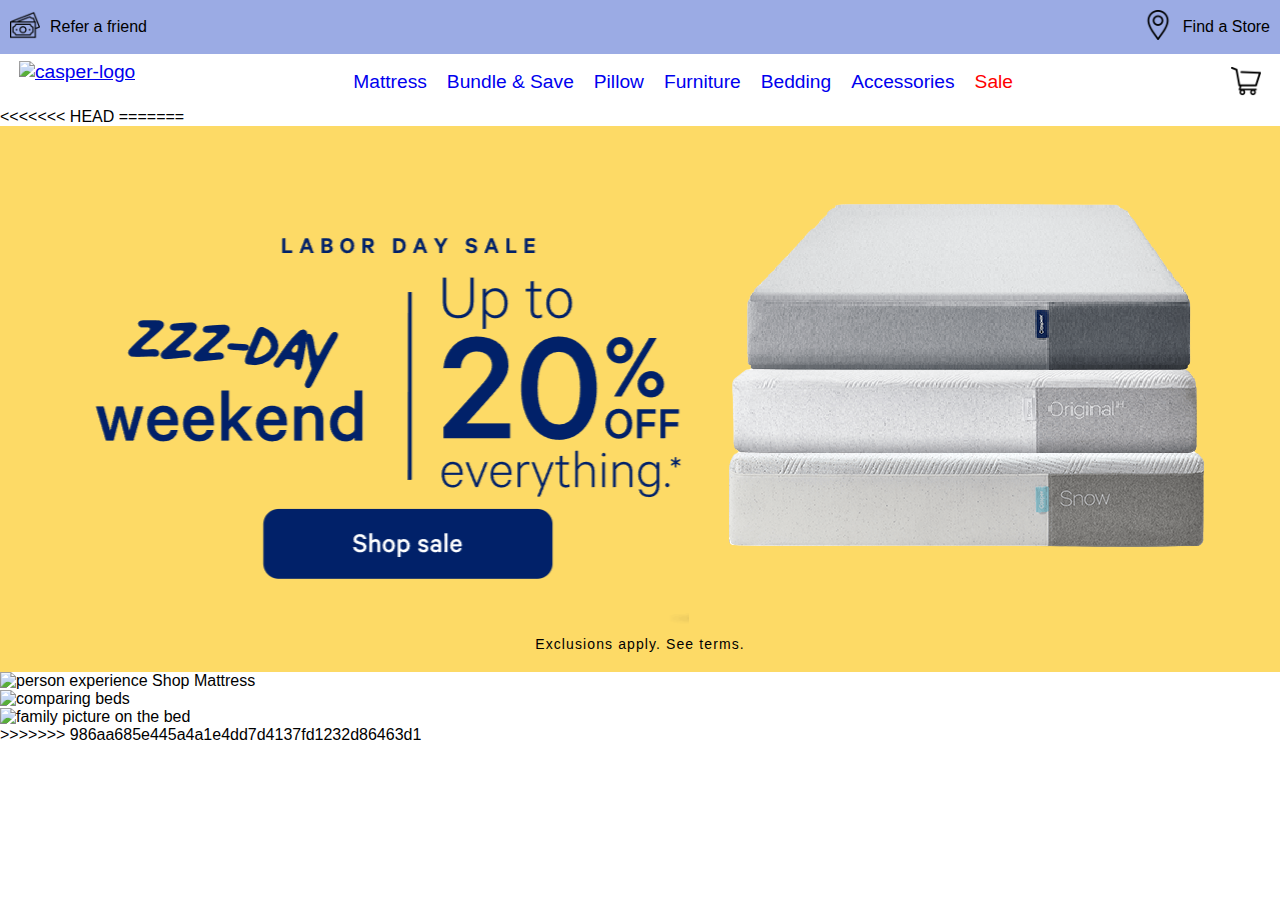
==== index.html @ 71bc7f50 "Merge remote-tracking branch 'origin/main'" ====
<!DOCTYPE html>
<html lang="en">
<head>
    <link rel="stylesheet" href="styles.css">
    <meta charset="UTF-8">
    <meta name="viewport" content="width=device-width, initial-scale=1.0">
    <title>Casper</title>
</head>
<body>
    <div class="container">
        <section class="first-part">
             <div class="refer-a-friend">
                 <a href="#refer-a-friend"><img src="images/money.png" alt="money-logo" class="dollar-icon"></a>
                 <p>Refer a friend</p>
             </div>

             <div class="find-a-store">
                 <a href="location.html"><img src="images/location.png" alt="location-icon" class="location-icon"/></a>
                 <p>Find a Store</p>
             </div>

        </section>
        
        <section class="second-part">
             <div class="img-div">
                 <a href="index.html"><img src="https://casper.com/on/demandware.static/Sites-casper_us-Site/-/default/dw2d277e82/svg-icons/logo.svg" alt="casper-logo"></a>
             </div>

             <div class="nav-links">
                 <ul>
                     <li><a class="nav-link" href="#mattress">Mattress</a></li>
                     <li><a class="nav-link" href="#bundle">Bundle & Save</a></li>
                     <li><a class="nav-link" href="#pillows">Pillow</a></li>
                     <li><a class="nav-link" href="#furniture">Furniture</a></li>
                     <li><a class="nav-link" href="#bedding">Bedding</a></li>
                     <li><a class="nav-link" href="#accessories">Accessories</a></li>
                     <li><a class="nav-link-sale" href="#sale">Sale</a></li>
                 </ul>
             </div>

             <div class="cart-div">
                <a href="#shopping-cart"><img src="images/cart.png" alt="cart-icon" class="cart-icon"></a>
             </div>
        </section>
<<<<<<< HEAD
        

        
=======

        <section class="jumbotron-container">
            <div class="jumbotron">
                <a href="#"><div class="info-img">
                  <img src="images/info-img.png" alt="info-image" class="info-img"></a>
                </div>

                <div class="mattress-img">
                    <a href="#"><img src="images/mattress1.png" alt="mattress-image" class="mattress-img">
                </div></a>
            </div>
            <a href="#exclusions"><p class="main-link">Exclusions apply. See terms.</p></a>
        </section>

        <section class="experience-container">
            <div class="experience-img">
                <div class="overflow">
                    <img class="experience1 experience" src="images/experience1.jpg" alt="person experience">
                    <span>Shop Mattress</span>
                </div>

                <div class="overflow">
                    <img  class="experience2 experience" src="images/experience2.jpg" alt="comparing beds">
                </div>
                
                <div class="overflow">
                    <img  class="experience3 experience" src="images/experience3.jpg" alt="family picture on the bed">
                </div>
            </div>
        </section>

>>>>>>> 986aa685e445a4a1e4dd7d4137fd1232d86463d1
    </div>
</body>
</html>
---- styles.css ----
* {
  margin: 0;
  padding: 0;
  box-sizing: border-box;
}

body {
  font-family: sans-serif;
}

.first-part {
  display: flex;
  justify-content: space-between;
  padding: 10px;
  background-color: #9babe4;
}

.refer-a-friend,
.find-a-store {
  display: flex;
  justify-content: center;
  align-items: center;
  gap: 10px;
}

.dollar-icon,
.location-icon,
.cart-icon {
  width: 30px;
}

.second-part {
  display: flex;
  justify-content: space-between;
  margin-left: 10px;
  margin-right: 10px;
  padding: 7px 9px;
  font-size: 1.2em;
  color: #1e306e;
}

.nav-links ul {
  display: flex;
  gap: 20px;
  list-style-type: none;
  margin-top: 10px;
}

.nav-link {
  text-decoration: none;
}

.nav-link-sale {
  text-decoration: none;
  color: red;
}

.cart-icon {
  margin-top: 5px;
}

.jumbotron {
  background-color: rgb(253, 218, 102);
  display: flex;
  justify-content: center;
  gap: 20px;
  padding-top: 70px;
}

.jumbotron-container a {
  text-decoration: none;
}
.jumbotron-container a:hover {
  text-decoration: underline;
  color: black;
}

@media (max-width: 1200px) {
  .info-img,
  .mattress-img {
    width: 400px;
  }
}

.main-link {
  text-align: center;
  background-color: rgb(253, 218, 102);
  color: black;
  padding-bottom: 20px;
  font-size: 14px;
  letter-spacing: 1.1px;
}
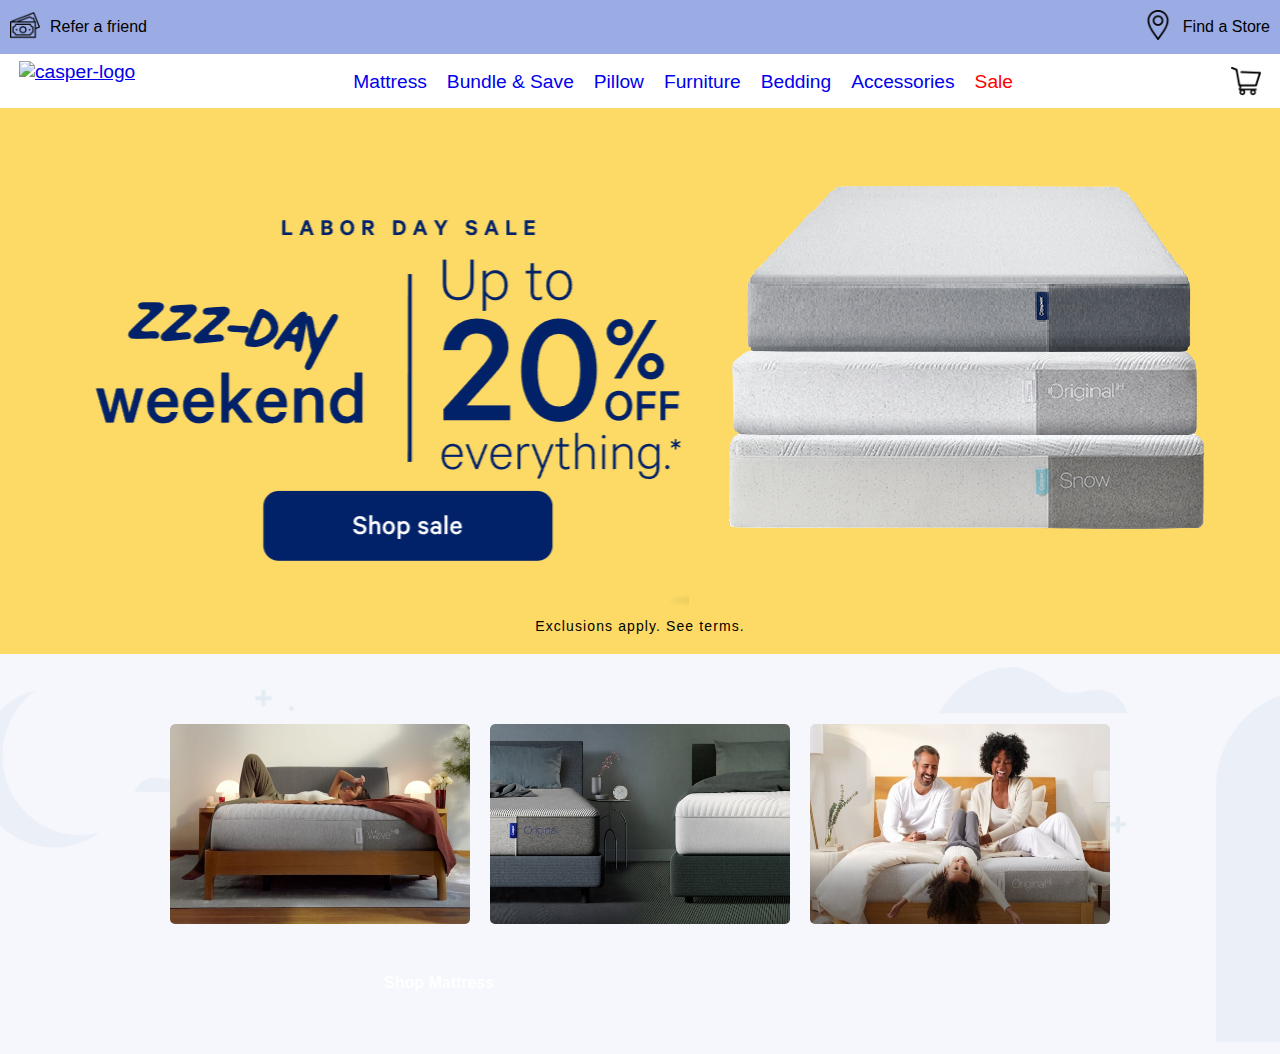
==== commit 7e0e636e: "added images and styled experience div" ====
--- a/index.html
+++ b/index.html
@@ -42,11 +42,6 @@
                 <a href="#shopping-cart"><img src="images/cart.png" alt="cart-icon" class="cart-icon"></a>
              </div>
         </section>
-<<<<<<< HEAD
-        
-
-        
-=======
 
         <section class="jumbotron-container">
             <div class="jumbotron">
@@ -78,7 +73,6 @@
             </div>
         </section>
 
->>>>>>> 986aa685e445a4a1e4dd7d4137fd1232d86463d1
     </div>
 </body>
 </html>--- a/styles.css
+++ b/styles.css
@@ -90,3 +90,59 @@
   font-size: 14px;
   letter-spacing: 1.1px;
 }
+
+.experience-container {
+  background-image: url("images/homebackground.png");
+  height: 400px;
+  display: flex;
+  justify-content: center;
+  align-items: flex-start;
+  position: relative;
+  background-size: cover;
+  background-repeat: no-repeat;
+}
+
+.experience-img {
+  display: flex;
+  justify-content: center;
+  align-items: center;
+  gap: 20px;
+  margin-top: 70px;
+}
+
+.overflow {
+  overflow: hidden;
+  border-radius: 5px;
+}
+
+.experience1:hover {
+  transition: 0.5s;
+  transform: scale(1.2);
+  transform-origin: 50% 50%;
+}
+.experience2:hover {
+  transition: 0.5s;
+  transform: scale(1.2);
+  transform-origin: 50% 50%;
+}
+
+.experience3:hover {
+  transition: 0.5s;
+  transform: scale(1.2);
+  transform-origin: 50% 50%;
+}
+
+.experience {
+  border-radius: 5px;
+  width: 300px;
+  height: 200px;
+}
+
+span {
+  position: absolute;
+  top: 80%;
+  left: 30%;
+  display: flex;
+  color: white;
+  font-weight: bolder;
+}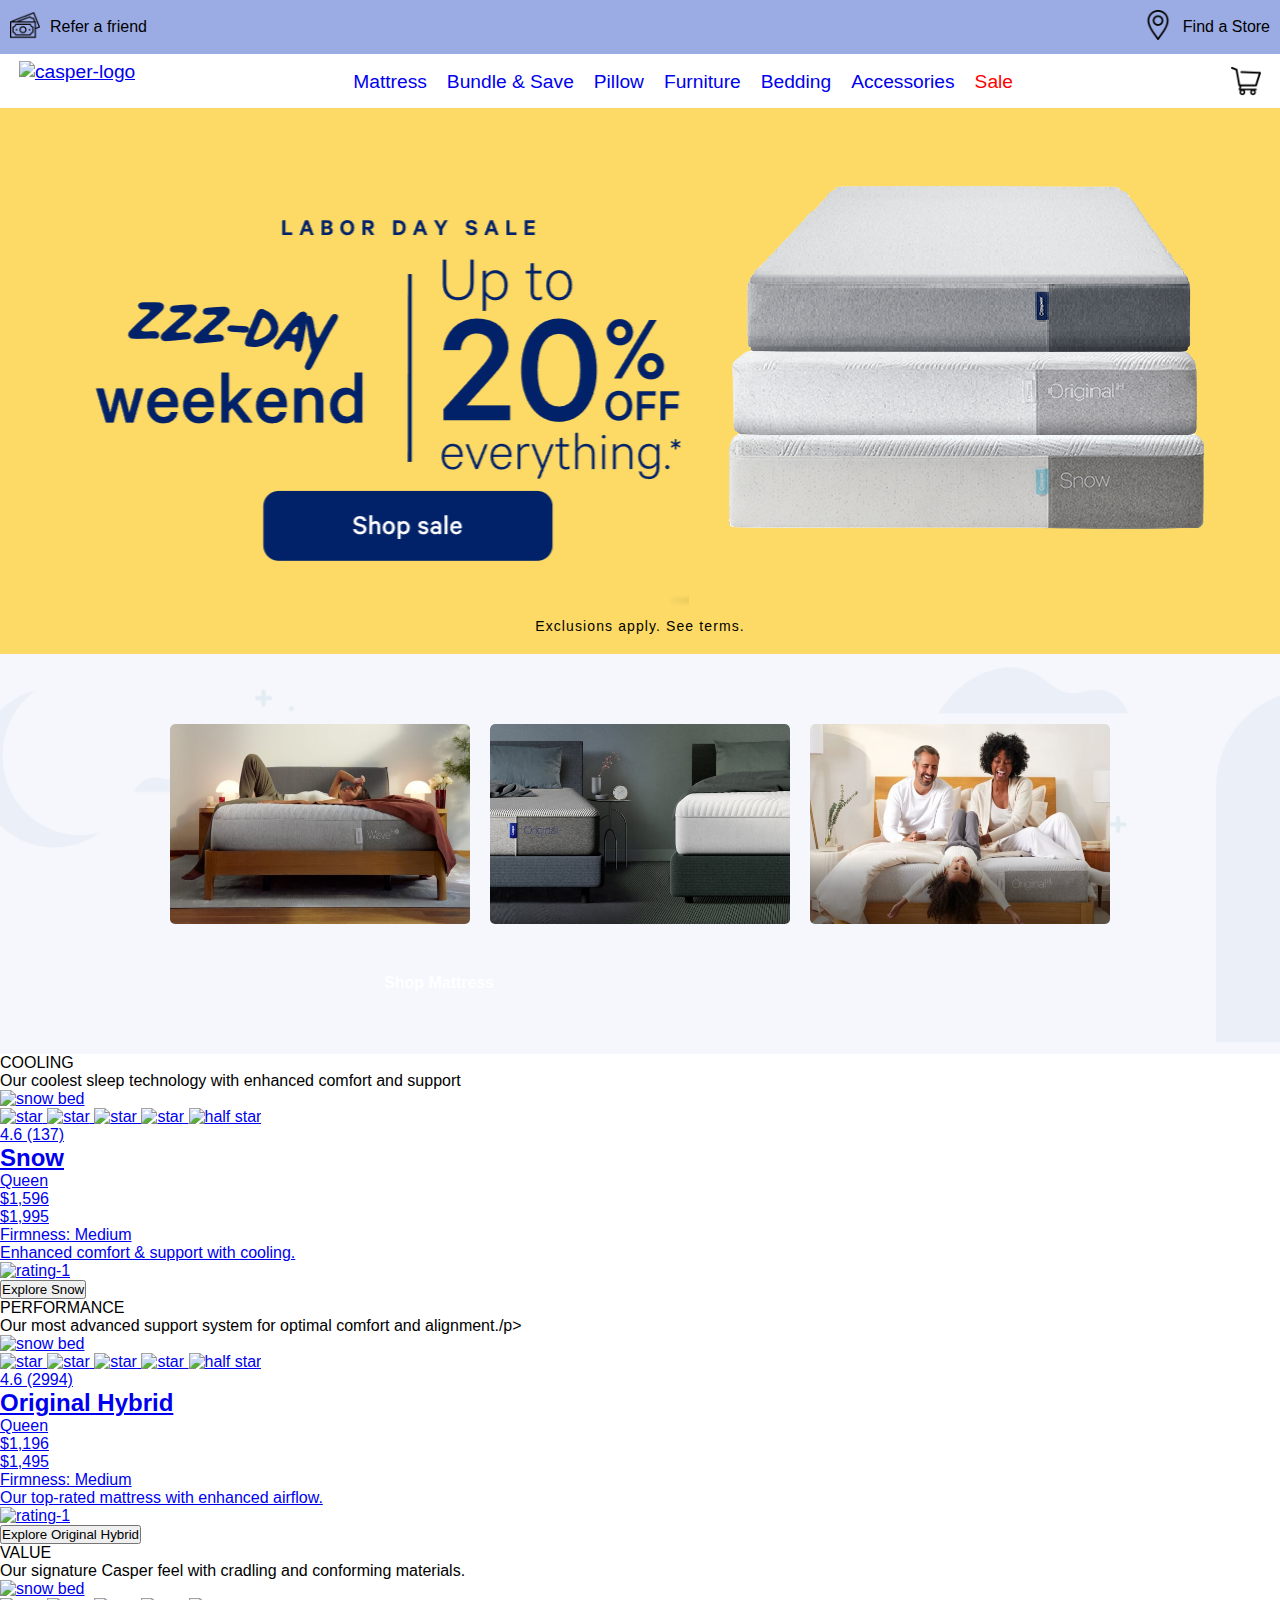
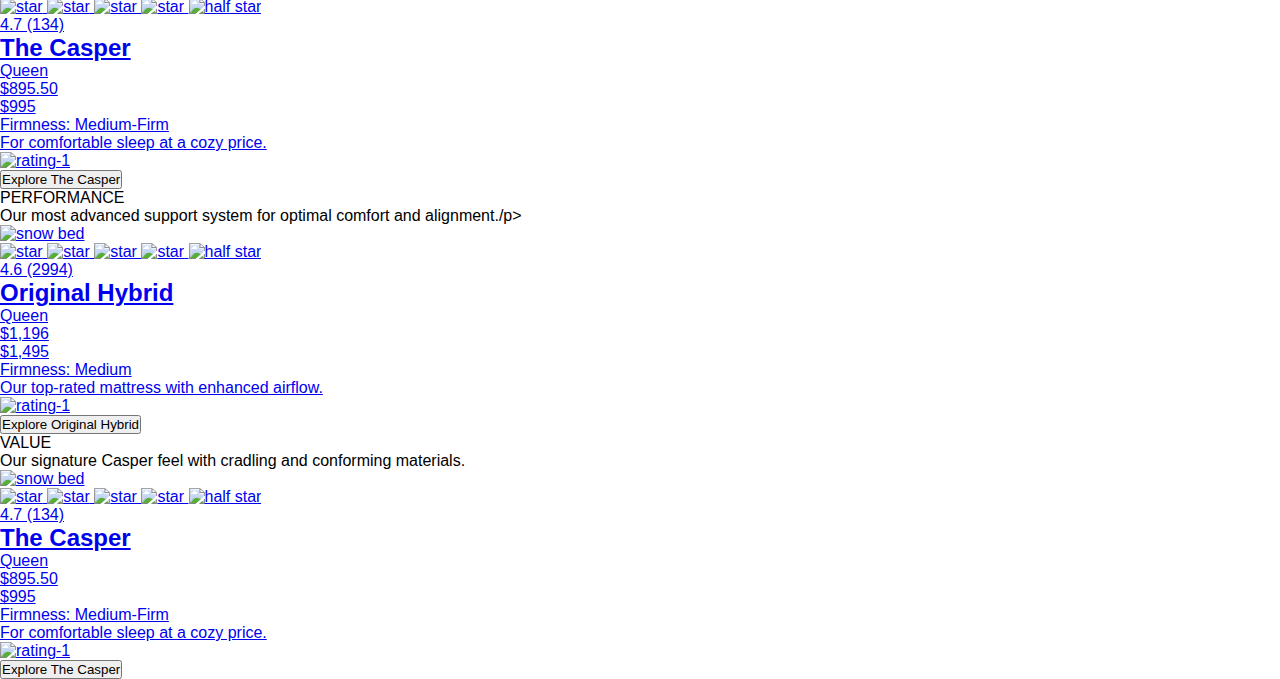
==== commit 98b9118a: "added bed-cards" ====
--- a/index.html
+++ b/index.html
@@ -1,54 +1,51 @@
 <!DOCTYPE html>
-<html lang="en">
-<head>
-    <link rel="stylesheet" href="styles.css">
-    <meta charset="UTF-8">
-    <meta name="viewport" content="width=device-width, initial-scale=1.0">
-    <title>Casper</title>
-</head>
-<body>
+<html>
+  <head>
+    <link rel="stylesheet" href="styles.css" />
+    <link
+      rel="stylesheet"
+      href="https://use.fontawesome.com/releases/v5.8.1/css/all.css"
+      integrity="sha384-50oBUHEmvpQ+1lW4y57PTFmhCaXp0ML5d60M1M7uH2+nqUivzIebhndOJK28anvf"
+      crossorigin="anonymous"
+    />
+  </head>
+  <body>
     <div class="container">
-        <section class="first-part">
-             <div class="refer-a-friend">
-                 <a href="#refer-a-friend"><img src="images/money.png" alt="money-logo" class="dollar-icon"></a>
-                 <p>Refer a friend</p>
-             </div>
-
-             <div class="find-a-store">
-                 <a href="location.html"><img src="images/location.png" alt="location-icon" class="location-icon"/></a>
-                 <p>Find a Store</p>
-             </div>
-
-        </section>
-        
-        <section class="second-part">
-             <div class="img-div">
-                 <a href="index.html"><img src="https://casper.com/on/demandware.static/Sites-casper_us-Site/-/default/dw2d277e82/svg-icons/logo.svg" alt="casper-logo"></a>
-             </div>
-
-             <div class="nav-links">
-                 <ul>
-                     <li><a class="nav-link" href="#mattress">Mattress</a></li>
-                     <li><a class="nav-link" href="#bundle">Bundle & Save</a></li>
-                     <li><a class="nav-link" href="#pillows">Pillow</a></li>
-                     <li><a class="nav-link" href="#furniture">Furniture</a></li>
-                     <li><a class="nav-link" href="#bedding">Bedding</a></li>
-                     <li><a class="nav-link" href="#accessories">Accessories</a></li>
-                     <li><a class="nav-link-sale" href="#sale">Sale</a></li>
-                 </ul>
-             </div>
-
-             <div class="cart-div">
-                <a href="#shopping-cart"><img src="images/cart.png" alt="cart-icon" class="cart-icon"></a>
-             </div>
-        </section>
-
-        <section class="jumbotron-container">
+       <section class="first-part">
+            <div class="refer-a-friend">
+                <a href="#refer-a-friend"><img src="images/money.png" alt="money-logo" class="dollar-icon"></a>
+                <p>Refer a friend</p>
+            </div>
+            <div class="find-a-store">
+                <a href="location.html"><img src="images/location.png" alt="location-icon" class="location-icon"/></a>
+                <p>Find a Store</p>
+            </div>
+       </section>
+       <section class="second-part">
+            <div class="img-div">
+                <a href="index.html"><img src="https://casper.com/on/demandware.static/Sites-casper_us-Site/-/default/dw2d277e82/svg-icons/logo.svg" alt="casper-logo"></a>
+            </div>
+            <div class="nav-links">
+                <ul>
+                    <li><a class="nav-link" href="#mattress">Mattress</a></li>
+                    <li><a class="nav-link" href="#bundle">Bundle & Save</a></li>
+                    <li><a class="nav-link" href="#pillows">Pillow</a></li>
+                    <li><a class="nav-link" href="#furniture">Furniture</a></li>
+                    <li><a class="nav-link" href="#bedding">Bedding</a></li>
+                    <li><a class="nav-link" href="#accessories">Accessories</a></li>
+                    <li><a class="nav-link-sale" href="#sale">Sale</a></li>
+                </ul>
+            </div>
+            <div class="cart-div">
+               <a href="#shopping-cart"><img src="images/cart.png" alt="cart-icon" class="cart-icon"></a>
+            </div>
+       </section>
+
+       <section class="jumbotron-container">
             <div class="jumbotron">
                 <a href="#"><div class="info-img">
                   <img src="images/info-img.png" alt="info-image" class="info-img"></a>
                 </div>
-
                 <div class="mattress-img">
                     <a href="#"><img src="images/mattress1.png" alt="mattress-image" class="mattress-img">
                 </div></a>
@@ -62,17 +59,271 @@
                     <img class="experience1 experience" src="images/experience1.jpg" alt="person experience">
                     <span>Shop Mattress</span>
                 </div>
-
                 <div class="overflow">
                     <img  class="experience2 experience" src="images/experience2.jpg" alt="comparing beds">
                 </div>
-                
                 <div class="overflow">
                     <img  class="experience3 experience" src="images/experience3.jpg" alt="family picture on the bed">
                 </div>
             </div>
         </section>
 
+        <section class="cards">
+            <div class="card-col">
+                <p class="info1">COOLING</p>
+                <div class="sub-info1">
+                    <p>Our coolest sleep technology with enhanced comfort and support</p>
+                </div>
+
+                <a href="#" class="mattress-link"><div class="mattress-card">
+                    <div class="img-container">
+                        <img src="images/bed1.png" alt="snow bed" class="card-bed">
+                    </div>
+
+                    <div class="mattress-content">
+                        <div class="mattress-top-section">
+                           <div class="star-img">
+                                <img src="images/star.png" alt="star" class="star">
+                                <img src="images/star.png" alt="star" class="star">
+                                <img src="images/star.png" alt="star" class="star">
+                                <img src="images/star.png" alt="star" class="star">
+                                <img src="images/half-star.png" alt="half star" class="star">
+                           </div>
+
+                           <div class="rating">
+                                <p>4.6 (137)</p>
+                            </div>
+                           
+                        </div>
+
+                        <div class="mattress-content">
+                            <h2>Snow</h2>
+                            <div class="row-mattress">
+                                <p class="size">Queen</p>
+                                <p class="amount">$1,596</p>
+                                <p class="prev-amount">$1,995</p>
+                            </div>
+
+                            <div class="product-info">
+                                <div class="product-title"> Firmness: Medium</div>
+                                <div class="product-body">Enhanced comfort & support with cooling.</div>
+                            </div>
+
+                            <div class="rating-img">
+                                <img src="images/bed-rating-1.png" alt="rating-1">
+                            </div>
+
+                            <button type="button" class="btn">Explore Snow</button>
+                        </div>
+                    </div>
+                </div></a>
+            </div>
+            
+            <div class="card-col">
+                <p class="info1">PERFORMANCE</p>
+                <div class="sub-info1">
+                    <p class="sub-info1">Our most advanced support system for optimal comfort and alignment./p>
+                </div>
+                    <a href="#" class="mattress-link">
+                        <div class="mattress-card">
+                        <div class="img-container">
+                            <img src="images/bed2.png" alt="snow bed" class="card-bed">
+                        </div>
+
+                        <div class="mattress-content">
+                            <div class="mattress-top-section">
+                                <div class="star-img">
+                                    <img src="images/star.png" alt="star" class="star">
+                                    <img src="images/star.png" alt="star" class="star">
+                                    <img src="images/star.png" alt="star" class="star">
+                                    <img src="images/star.png" alt="star" class="star">
+                                    <img src="images/half-star.png" alt="half star" class="star">
+                                </div>
+
+                                <div class="rating">
+                                    <p>4.6 (2994)</p>
+                                </div>
+                                
+                            </div>
+
+                            <div class="mattress-content">
+                                <h2>Original Hybrid</h2>
+                                <div class="row-mattress">
+                                    <p class="size">Queen</p>
+                                    <p class="amount">$1,196</p>
+                                    <p class="prev-amount">$1,495</p>
+                                </div>
+
+                                <div class="product-info">
+                                    <div class="product-title"> Firmness: Medium</div>
+                                    <div class="product-body">Our top-rated mattress with enhanced airflow.</div>
+                                </div>
+
+                                <div class="rating-img">
+                                    <img src="images/bed-rating-2.png" alt="rating-1">
+                                </div>
+
+                                <button type="button" class="btn">Explore Original Hybrid</button>
+                            </div>
+                        </div>
+                    </div>
+                </a>
+            </div>
+
+            <div class="card-col">
+                <p class="info1">VALUE</p>
+                <div class="sub-info1">
+                    <p class="sub-info1">Our signature Casper feel with cradling and conforming materials.</p>
+                </div>
+                
+                <a href="#" class="mattress-link">
+                    <div class="mattress-card">
+                        <div class="img-container">
+                            <img src="images/bed3.png" alt="snow bed" class="card-bed">
+                        </div>
+                        <div class="mattress-content">
+                            <div class="mattress-top-section">
+                            <div class="star-img">
+                                <img src="images/star.png" alt="star" class="star">
+                                <img src="images/star.png" alt="star" class="star">
+                                <img src="images/star.png" alt="star" class="star">
+                                <img src="images/star.png" alt="star" class="star">
+                                <img src="images/half-star.png" alt="half star" class="star">
+                            </div>
+    
+                            <div class="rating">
+                                <p>4.7 (134)</p>
+                            </div>
+                            
+                            </div>
+
+                            <div class="mattress-content">
+                                <h2>The Casper</h2>
+                                <div class="row-mattress">
+                                    <p class="size">Queen</p>
+                                    <p class="amount">$895.50</p>
+                                    <p class="prev-amount">$995</p>
+                                </div>
+
+                                <div class="product-info">
+                                    <div class="product-title"> Firmness: Medium-Firm</div>
+                                    <div class="product-body">For comfortable sleep at a cozy price.</div>
+                                </div>
+
+                                <div class="rating-img">
+                                    <img src="images/bed-rating-1.png" alt="rating-1">
+                                </div>
+
+                                <button type="button" class="btn">Explore The Casper</button>
+                            </div>
+                        </div>
+                    </div>
+                </a>
+            </div>
+             <div class="card-col">
+                <p class="info1">PERFORMANCE</p>
+                <div class="sub-info1">
+                    <p class="sub-info1">Our most advanced support system for optimal comfort and alignment./p>
+                </div>
+                    <a href="#" class="mattress-link">
+                        <div class="mattress-card">
+                        <div class="img-container">
+                            <img src="images/bed2.png" alt="snow bed" class="card-bed">
+                        </div>
+
+                        <div class="mattress-content">
+                            <div class="mattress-top-section">
+                                <div class="star-img">
+                                    <img src="images/star.png" alt="star" class="star">
+                                    <img src="images/star.png" alt="star" class="star">
+                                    <img src="images/star.png" alt="star" class="star">
+                                    <img src="images/star.png" alt="star" class="star">
+                                    <img src="images/half-star.png" alt="half star" class="star">
+                                </div>
+
+                                <div class="rating">
+                                    <p>4.6 (2994)</p>
+                                </div>
+                                
+                            </div>
+
+                            <div class="mattress-content">
+                                <h2>Original Hybrid</h2>
+                                <div class="row-mattress">
+                                    <p class="size">Queen</p>
+                                    <p class="amount">$1,196</p>
+                                    <p class="prev-amount">$1,495</p>
+                                </div>
+
+                                <div class="product-info">
+                                    <div class="product-title"> Firmness: Medium</div>
+                                    <div class="product-body">Our top-rated mattress with enhanced airflow.</div>
+                                </div>
+
+                                <div class="rating-img">
+                                    <img src="images/bed-rating-2.png" alt="rating-1">
+                                </div>
+
+                                <button type="button" class="btn">Explore Original Hybrid</button>
+                            </div>
+                        </div>
+                    </div>
+                </a>
+            </div>
+
+            <div class="card-col">
+                <p class="info1">VALUE</p>
+                <div class="sub-info1">
+                    <p class="sub-info1">Our signature Casper feel with cradling and conforming materials.</p>
+                </div>
+                
+                <a href="#" class="mattress-link">
+                    <div class="mattress-card">
+                        <div class="img-container">
+                            <img src="images/bed3.png" alt="snow bed" class="card-bed">
+                        </div>
+                        <div class="mattress-content">
+                            <div class="mattress-top-section">
+                            <div class="star-img">
+                                <img src="images/star.png" alt="star" class="star">
+                                <img src="images/star.png" alt="star" class="star">
+                                <img src="images/star.png" alt="star" class="star">
+                                <img src="images/star.png" alt="star" class="star">
+                                <img src="images/half-star.png" alt="half star" class="star">
+                            </div>
+    
+                            <div class="rating">
+                                <p>4.7 (134)</p>
+                            </div>
+                            
+                            </div>
+
+                            <div class="mattress-content">
+                                <h2>The Casper</h2>
+                                <div class="row-mattress">
+                                    <p class="size">Queen</p>
+                                    <p class="amount">$895.50</p>
+                                    <p class="prev-amount">$995</p>
+                                </div>
+
+                                <div class="product-info">
+                                    <div class="product-title"> Firmness: Medium-Firm</div>
+                                    <div class="product-body">For comfortable sleep at a cozy price.</div>
+                                </div>
+
+                                <div class="rating-img">
+                                    <img src="images/bed-rating-1.png" alt="rating-1">
+                                </div>
+
+                                <button type="button" class="btn">Explore The Casper</button>
+                            </div>
+                        </div>
+                    </div>
+                </a>
+            </div>
+
+        </section>
     </div>
-</body>
-</html>+  </body>
+</html>
+
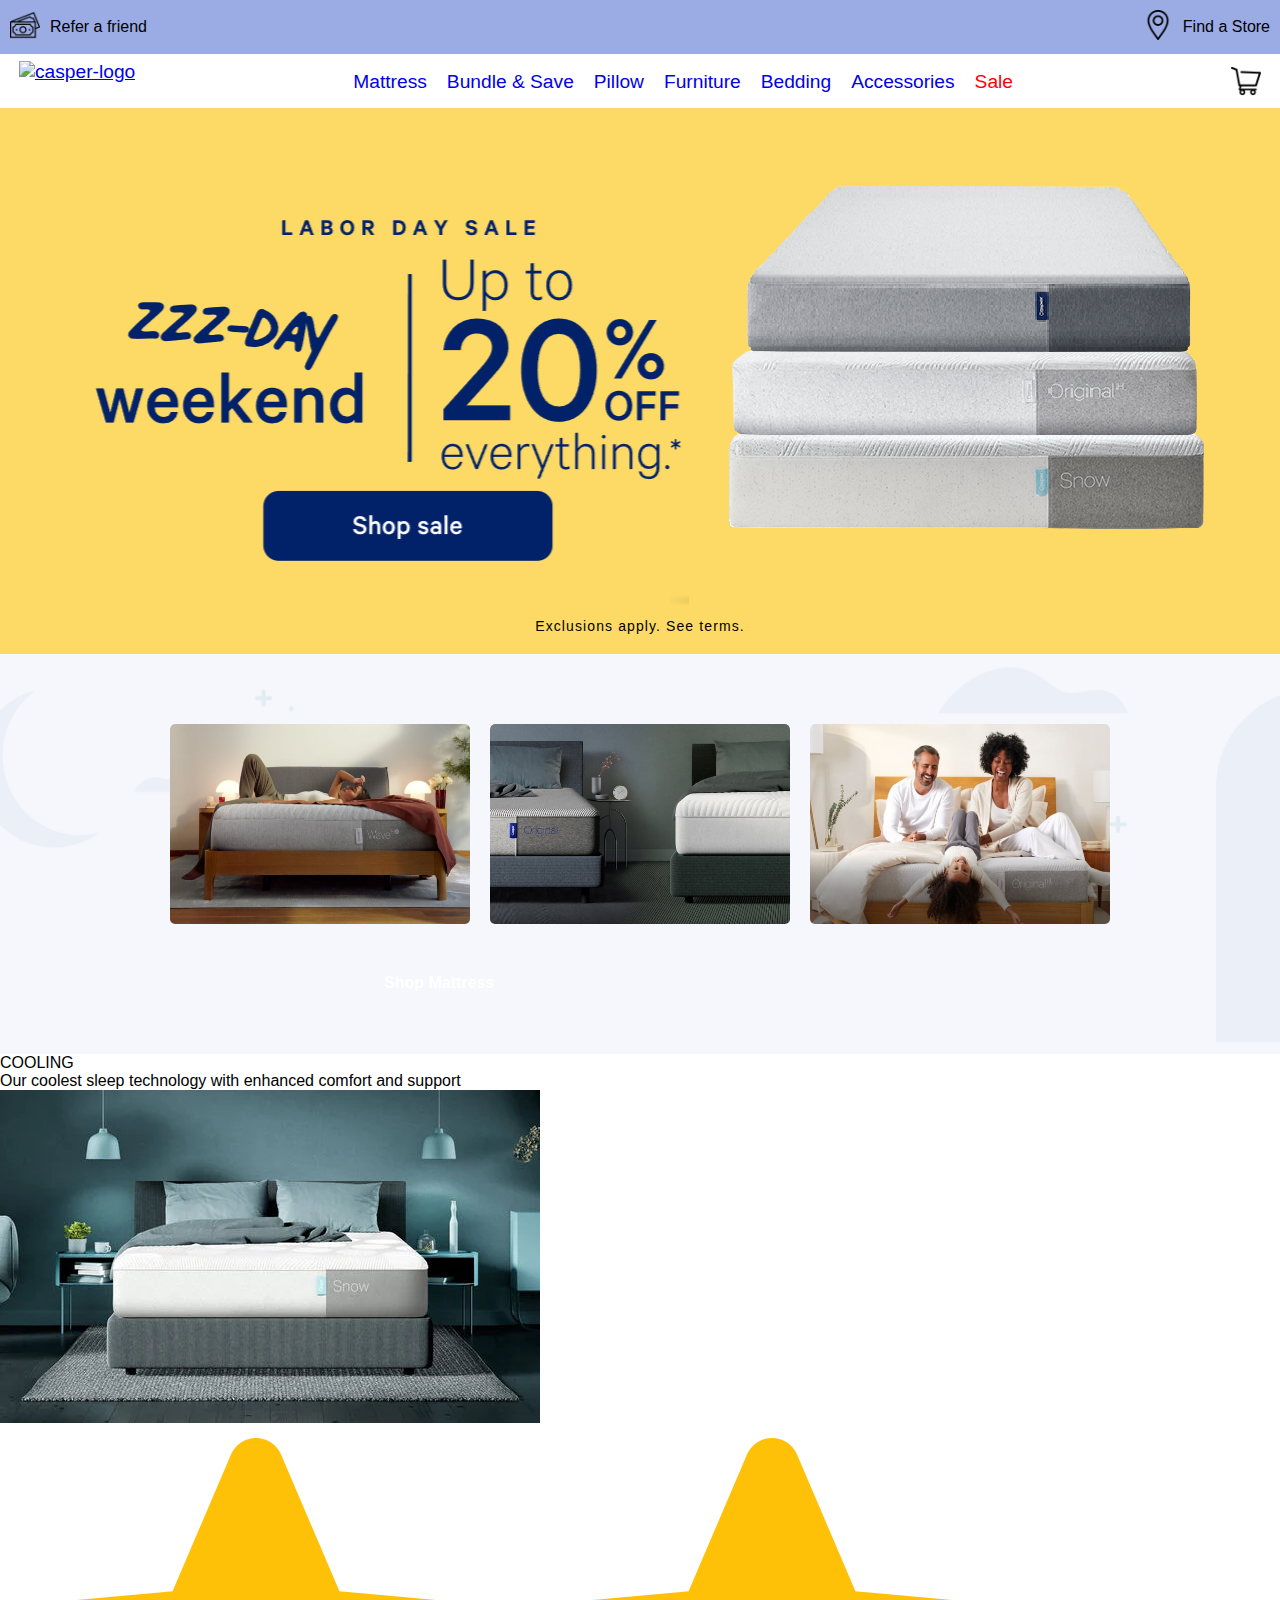
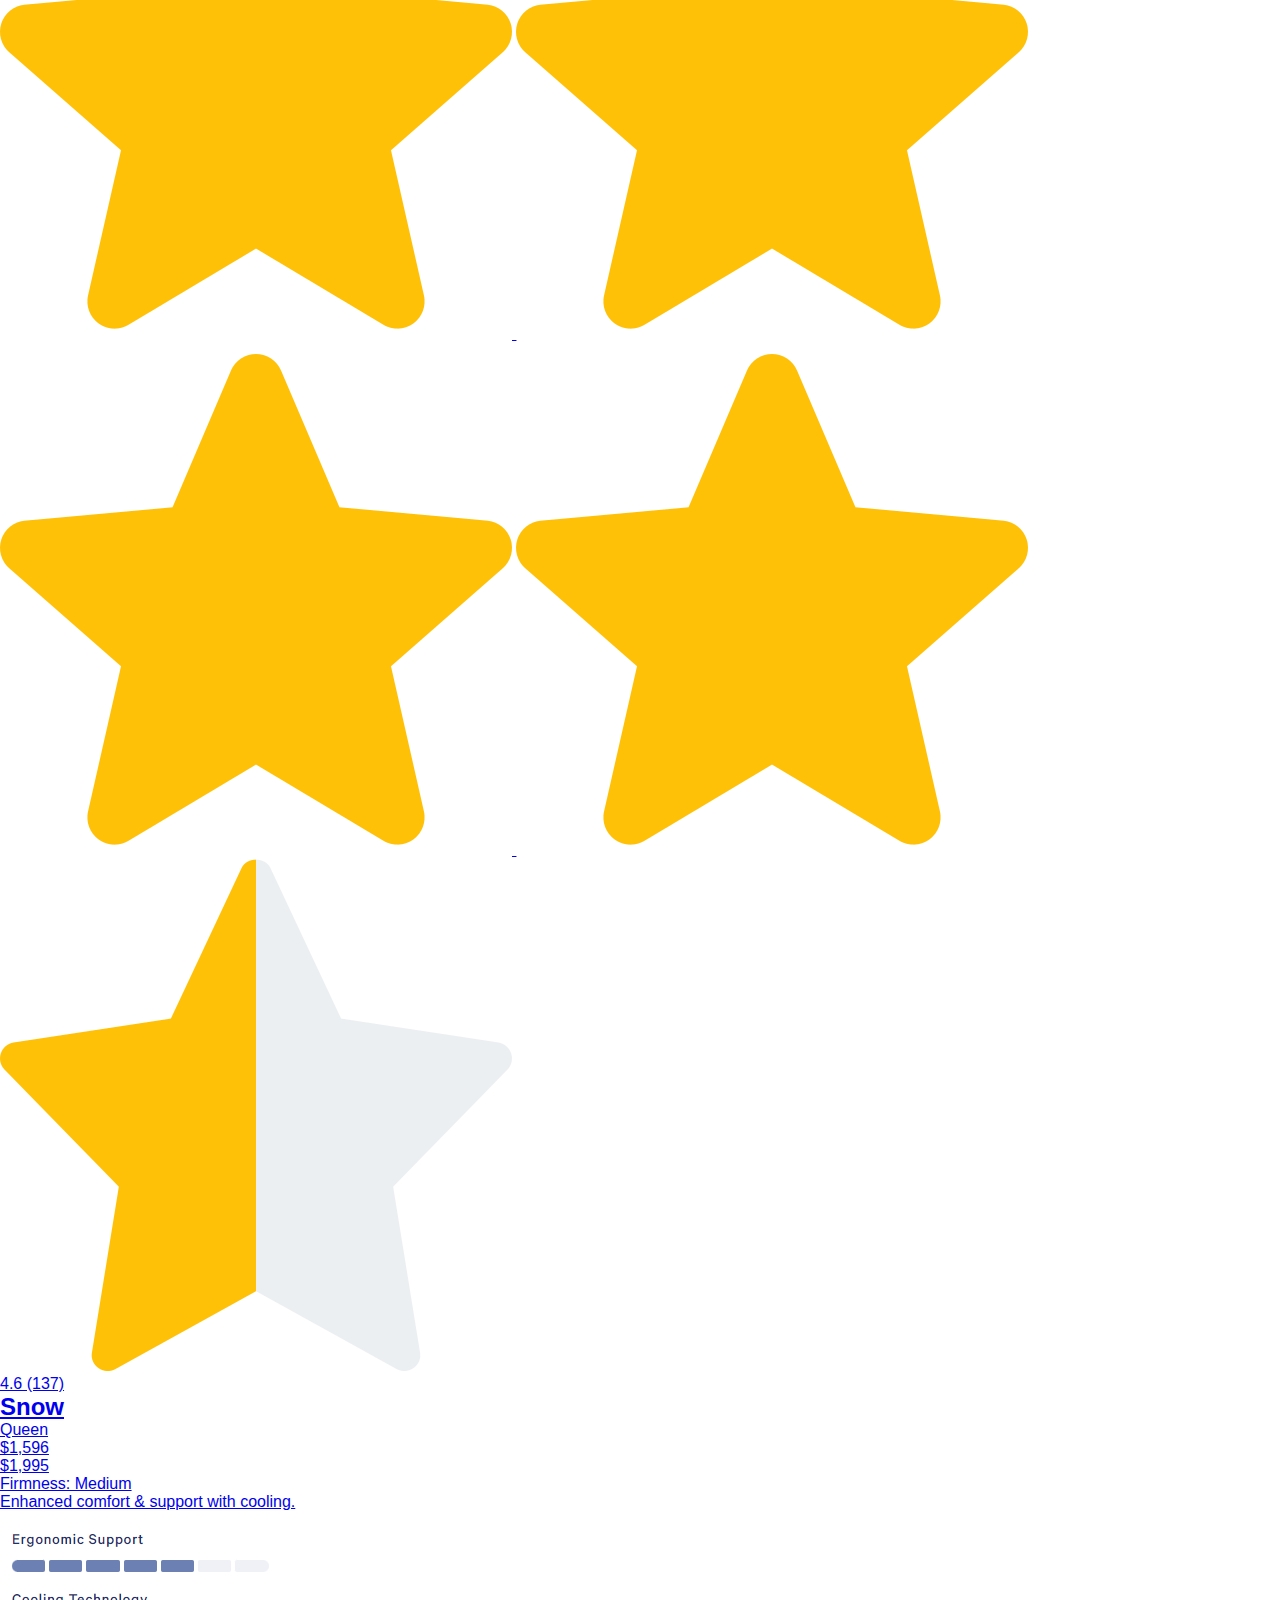
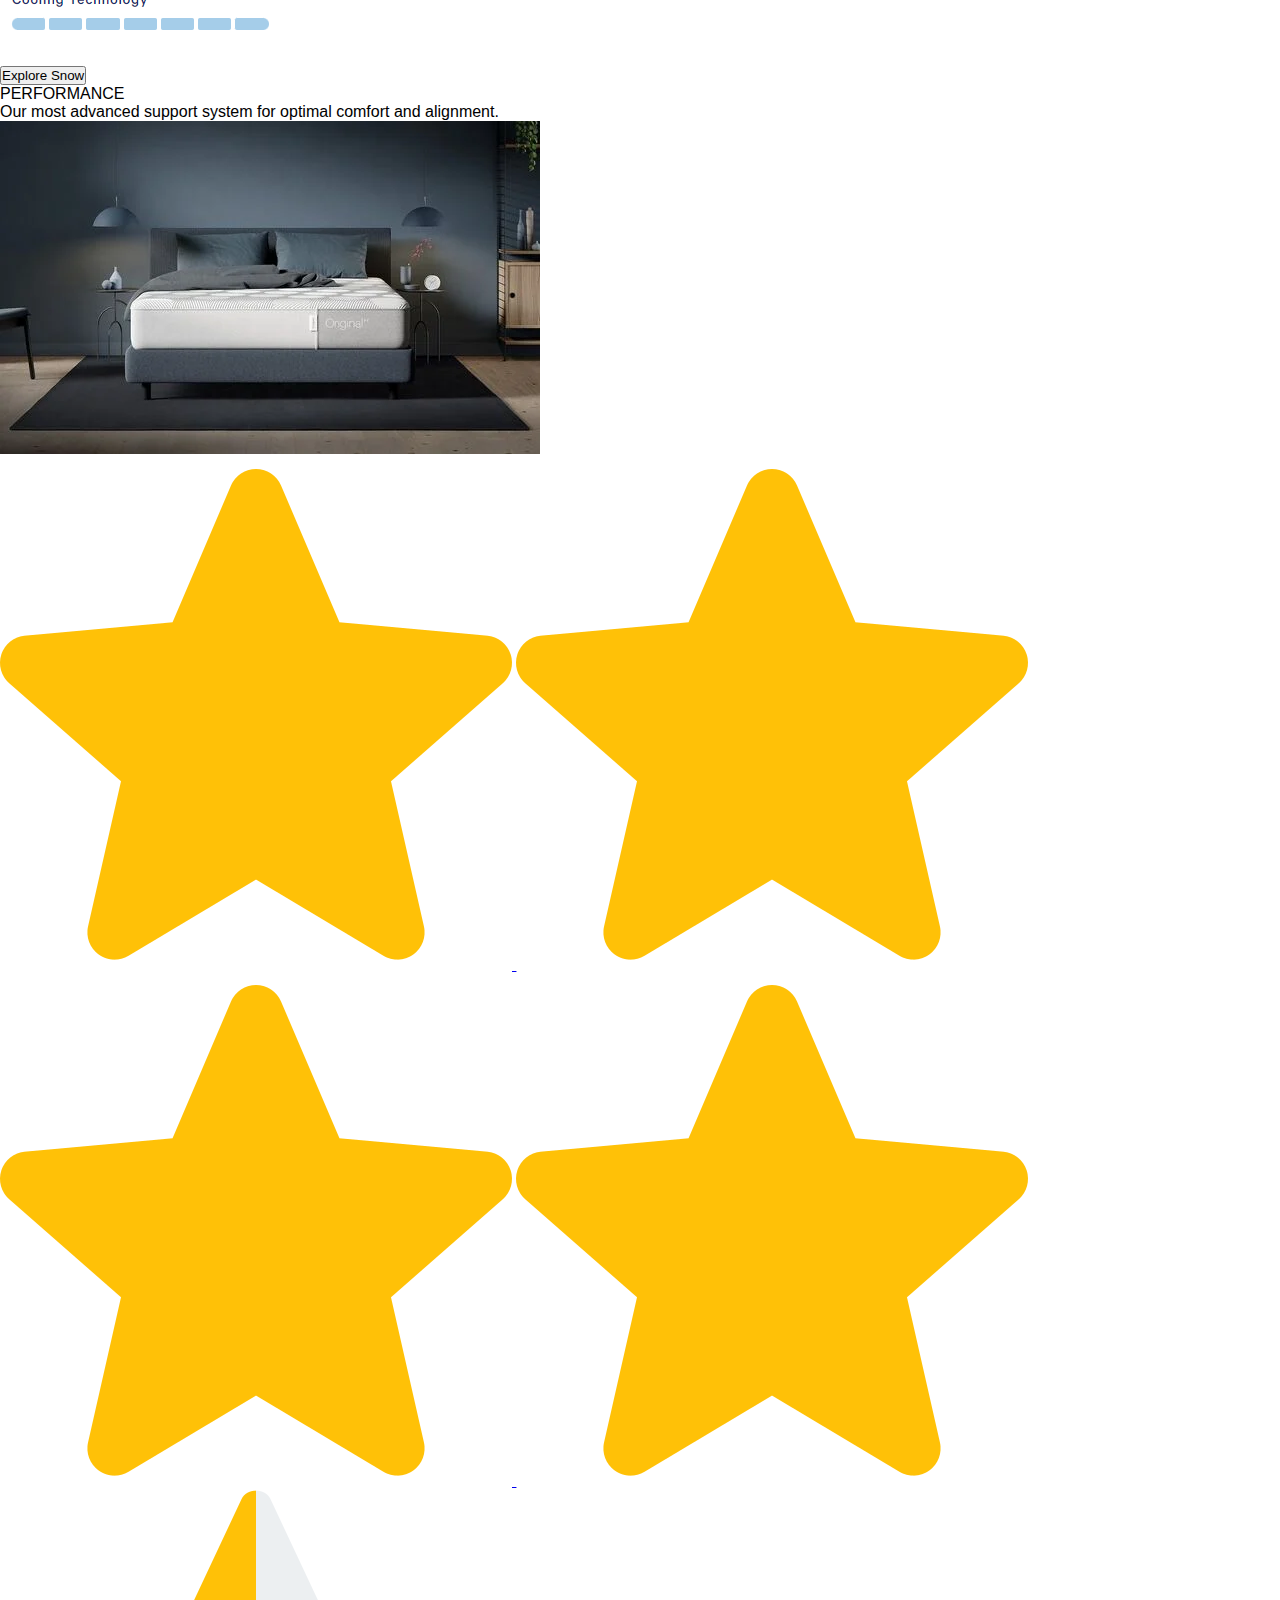
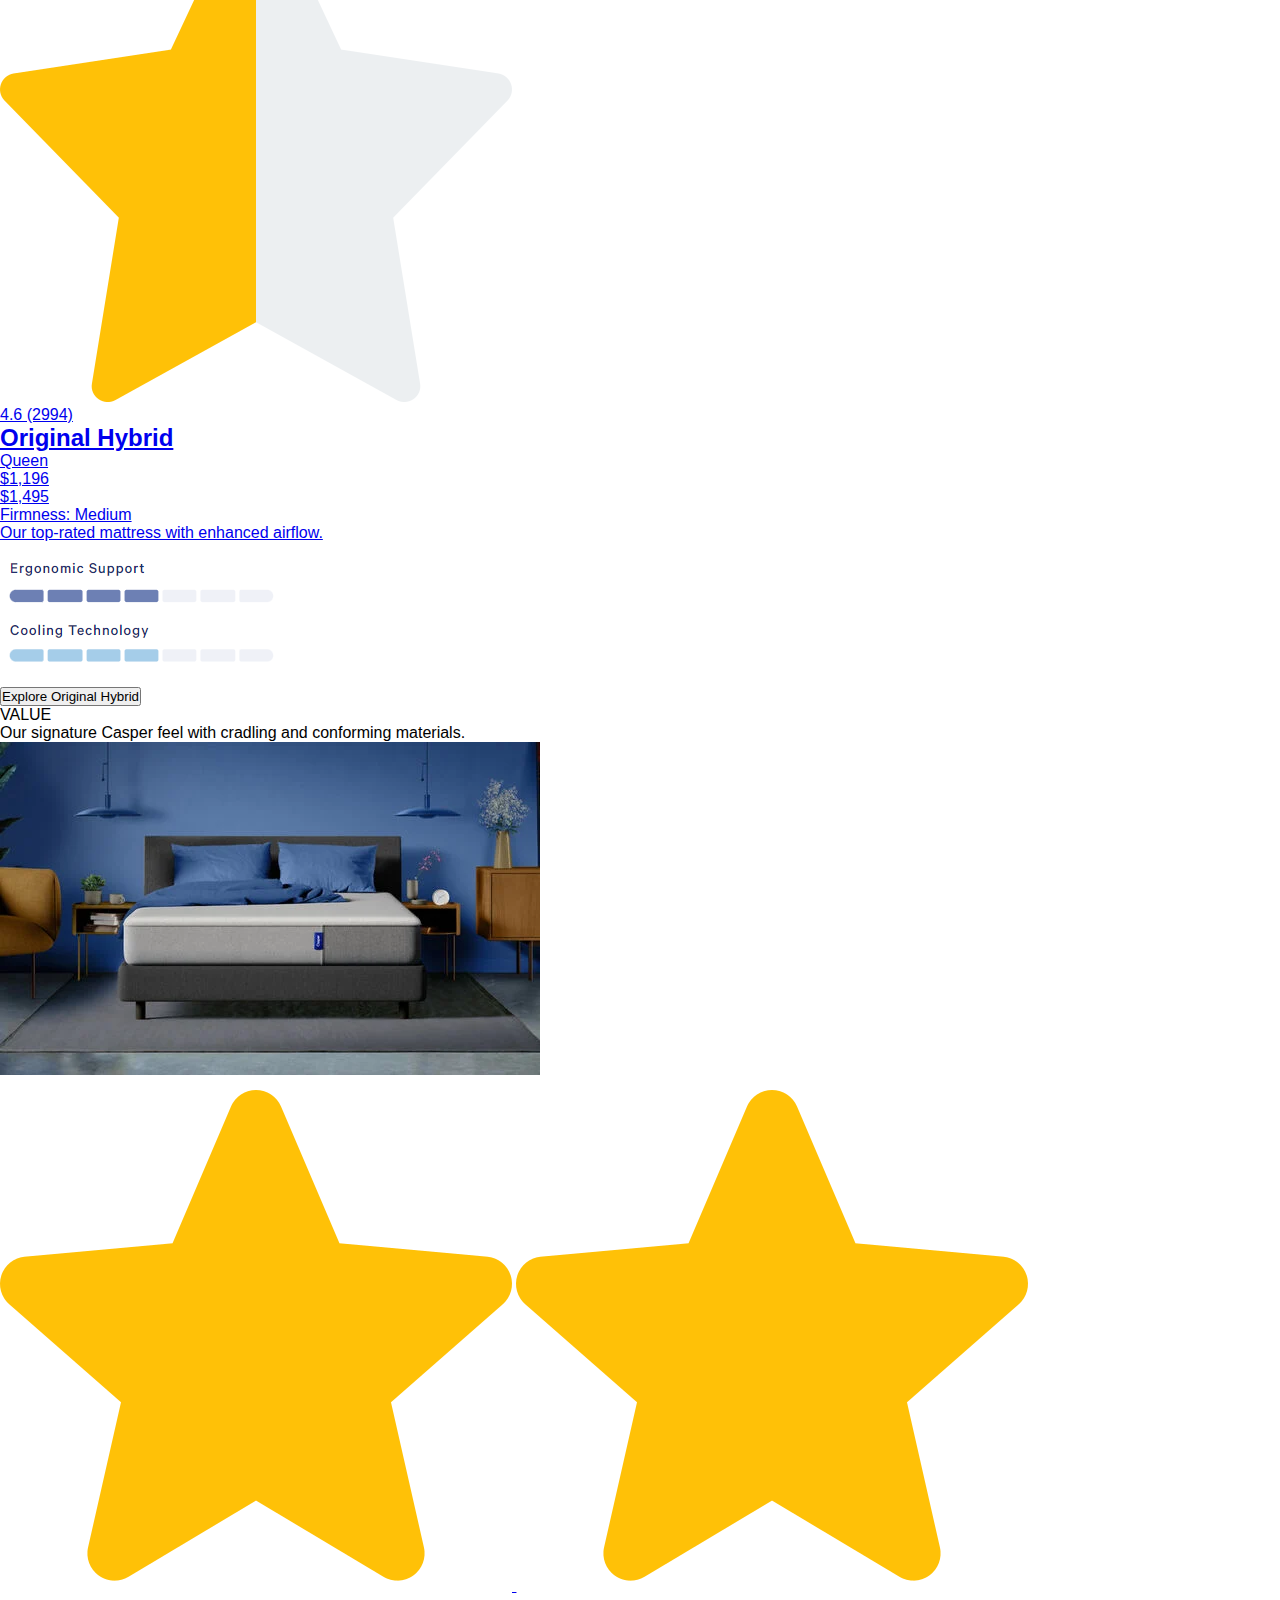
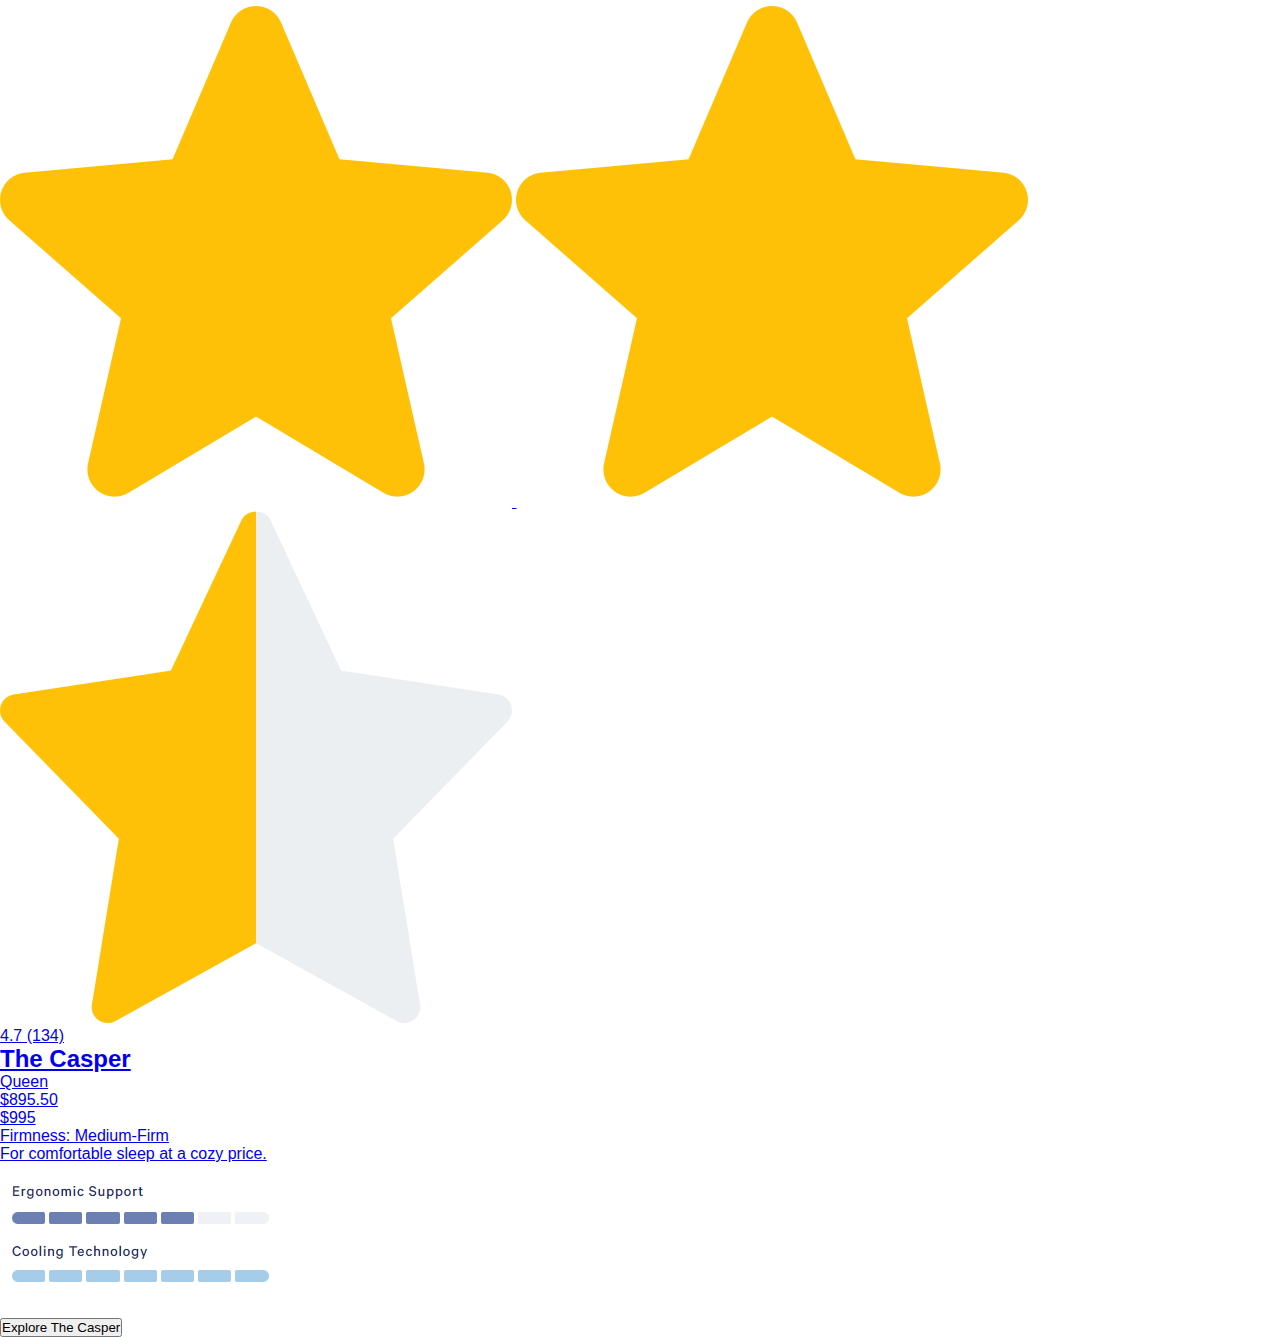
==== commit d52ac175: "added card images and styled cards" ====
--- a/index.html
+++ b/index.html
@@ -122,7 +122,7 @@
             <div class="card-col">
                 <p class="info1">PERFORMANCE</p>
                 <div class="sub-info1">
-                    <p class="sub-info1">Our most advanced support system for optimal comfort and alignment./p>
+                    <p class="sub-info1">Our most advanced support system for optimal comfort and alignment.</p>
                 </div>
                     <a href="#" class="mattress-link">
                         <div class="mattress-card">
@@ -220,107 +220,7 @@
                     </div>
                 </a>
             </div>
-             <div class="card-col">
-                <p class="info1">PERFORMANCE</p>
-                <div class="sub-info1">
-                    <p class="sub-info1">Our most advanced support system for optimal comfort and alignment./p>
-                </div>
-                    <a href="#" class="mattress-link">
-                        <div class="mattress-card">
-                        <div class="img-container">
-                            <img src="images/bed2.png" alt="snow bed" class="card-bed">
-                        </div>
-
-                        <div class="mattress-content">
-                            <div class="mattress-top-section">
-                                <div class="star-img">
-                                    <img src="images/star.png" alt="star" class="star">
-                                    <img src="images/star.png" alt="star" class="star">
-                                    <img src="images/star.png" alt="star" class="star">
-                                    <img src="images/star.png" alt="star" class="star">
-                                    <img src="images/half-star.png" alt="half star" class="star">
-                                </div>
-
-                                <div class="rating">
-                                    <p>4.6 (2994)</p>
-                                </div>
-                                
-                            </div>
-
-                            <div class="mattress-content">
-                                <h2>Original Hybrid</h2>
-                                <div class="row-mattress">
-                                    <p class="size">Queen</p>
-                                    <p class="amount">$1,196</p>
-                                    <p class="prev-amount">$1,495</p>
-                                </div>
-
-                                <div class="product-info">
-                                    <div class="product-title"> Firmness: Medium</div>
-                                    <div class="product-body">Our top-rated mattress with enhanced airflow.</div>
-                                </div>
-
-                                <div class="rating-img">
-                                    <img src="images/bed-rating-2.png" alt="rating-1">
-                                </div>
-
-                                <button type="button" class="btn">Explore Original Hybrid</button>
-                            </div>
-                        </div>
-                    </div>
-                </a>
-            </div>
-
-            <div class="card-col">
-                <p class="info1">VALUE</p>
-                <div class="sub-info1">
-                    <p class="sub-info1">Our signature Casper feel with cradling and conforming materials.</p>
-                </div>
-                
-                <a href="#" class="mattress-link">
-                    <div class="mattress-card">
-                        <div class="img-container">
-                            <img src="images/bed3.png" alt="snow bed" class="card-bed">
-                        </div>
-                        <div class="mattress-content">
-                            <div class="mattress-top-section">
-                            <div class="star-img">
-                                <img src="images/star.png" alt="star" class="star">
-                                <img src="images/star.png" alt="star" class="star">
-                                <img src="images/star.png" alt="star" class="star">
-                                <img src="images/star.png" alt="star" class="star">
-                                <img src="images/half-star.png" alt="half star" class="star">
-                            </div>
-    
-                            <div class="rating">
-                                <p>4.7 (134)</p>
-                            </div>
-                            
-                            </div>
-
-                            <div class="mattress-content">
-                                <h2>The Casper</h2>
-                                <div class="row-mattress">
-                                    <p class="size">Queen</p>
-                                    <p class="amount">$895.50</p>
-                                    <p class="prev-amount">$995</p>
-                                </div>
-
-                                <div class="product-info">
-                                    <div class="product-title"> Firmness: Medium-Firm</div>
-                                    <div class="product-body">For comfortable sleep at a cozy price.</div>
-                                </div>
-
-                                <div class="rating-img">
-                                    <img src="images/bed-rating-1.png" alt="rating-1">
-                                </div>
-
-                                <button type="button" class="btn">Explore The Casper</button>
-                            </div>
-                        </div>
-                    </div>
-                </a>
-            </div>
+            
 
         </section>
     </div>
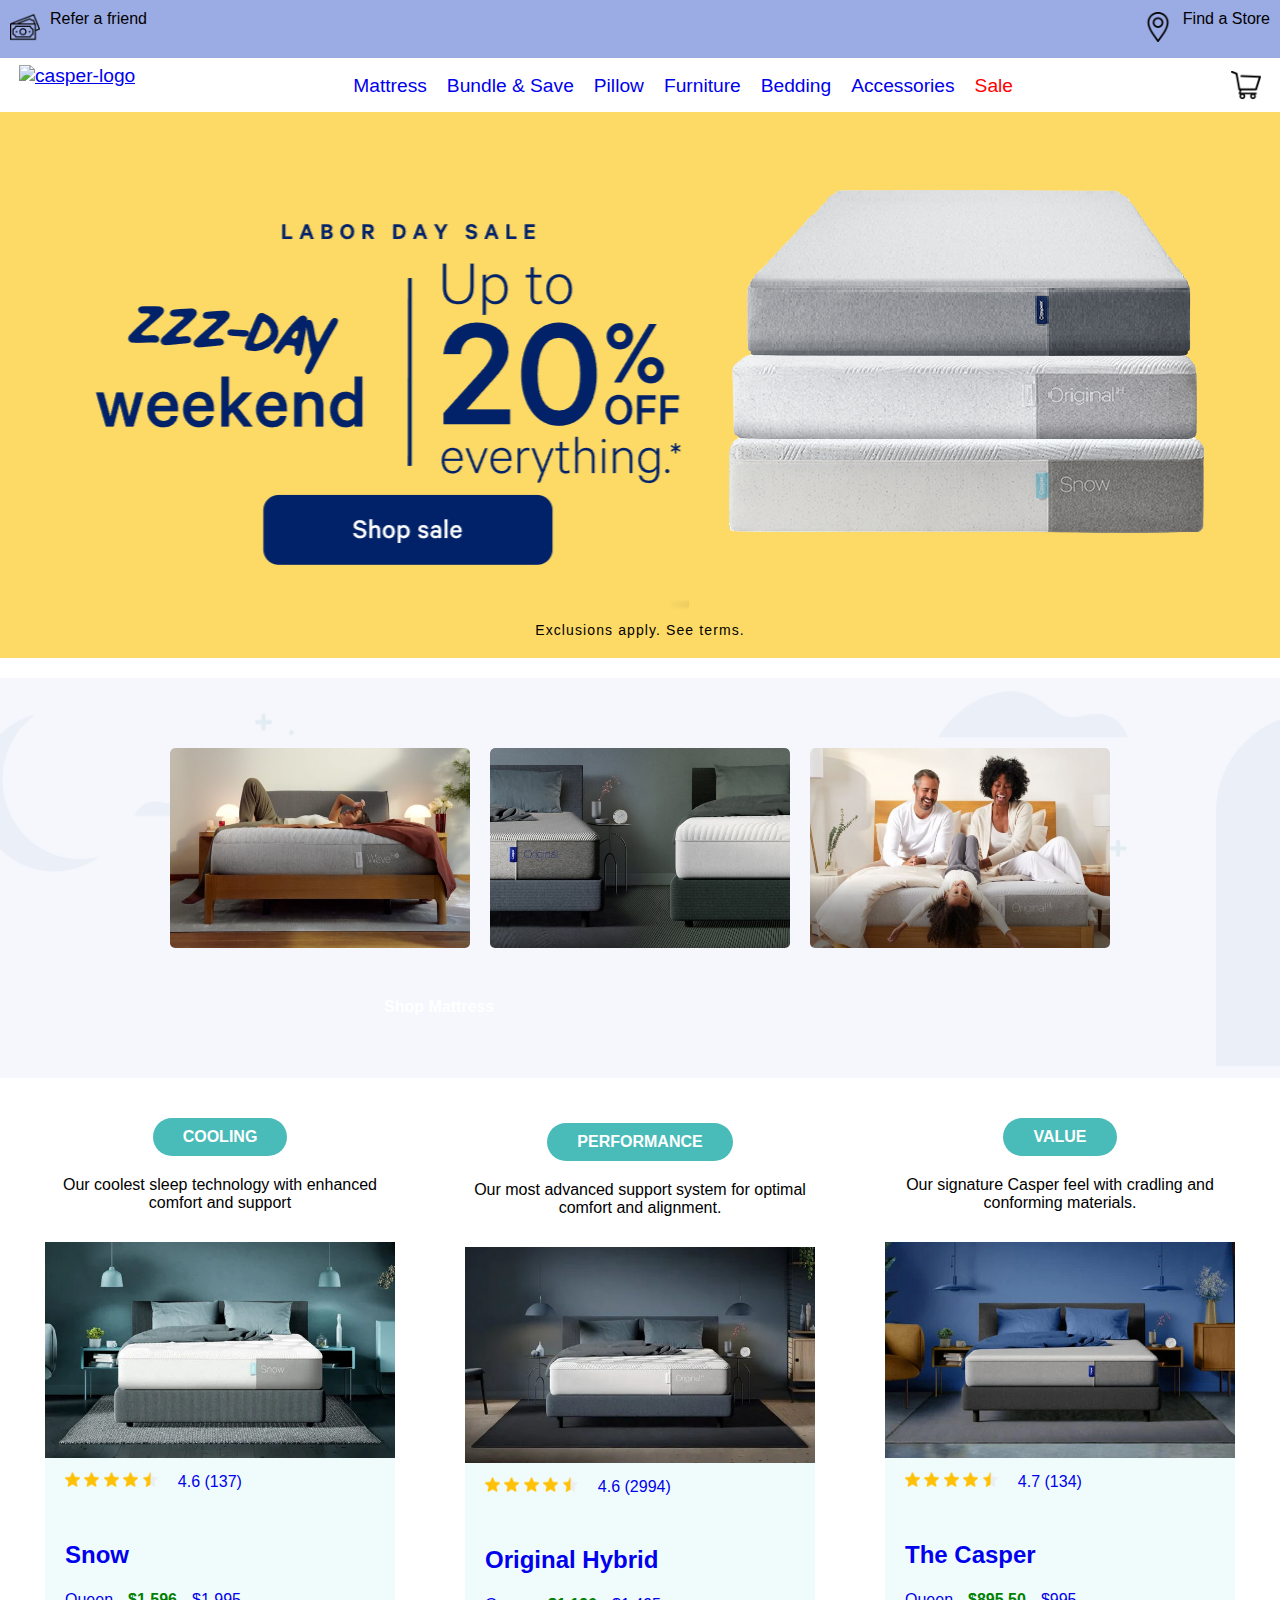
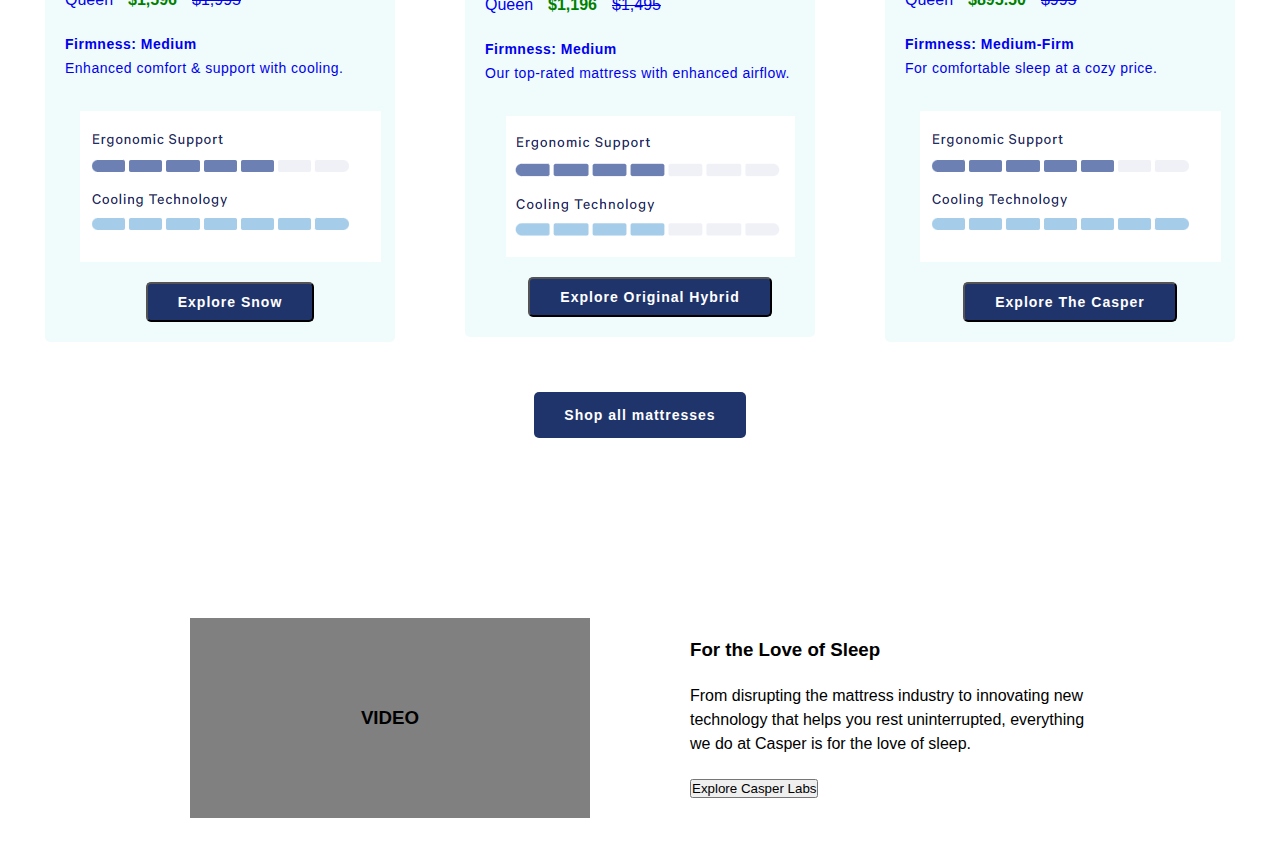
==== commit 345c172f: "added video part but no video haha" ====
--- a/index.html
+++ b/index.html
@@ -112,8 +112,10 @@
                             <div class="rating-img">
                                 <img src="images/bed-rating-1.png" alt="rating-1">
                             </div>
-
-                            <button type="button" class="btn">Explore Snow</button>
+                            <div class="card-btn">
+                                <button type="button" class="btn">Explore Snow</button>
+                            </div>
+                           
                         </div>
                     </div>
                 </div></a>
@@ -162,8 +164,10 @@
                                 <div class="rating-img">
                                     <img src="images/bed-rating-2.png" alt="rating-1">
                                 </div>
-
-                                <button type="button" class="btn">Explore Original Hybrid</button>
+                                <div class="card-btn">
+                                    <button type="button" class="btn">Explore Original Hybrid</button>
+                                </div>
+                                
                             </div>
                         </div>
                     </div>
@@ -213,16 +217,33 @@
                                 <div class="rating-img">
                                     <img src="images/bed-rating-1.png" alt="rating-1">
                                 </div>
-
-                                <button type="button" class="btn">Explore The Casper</button>
+                                <div class="card-btn">
+                                    <button type="button" class="btn">Explore The Casper</button>
+                                </div>
+                                    
                             </div>
                         </div>
                     </div>
                 </a>
             </div>
-            
-
-        </section>
+        </section>
+        <div class="shop-btn">
+            <button type="button" class="shop-all">Shop all mattresses</button>
+        </div>
+       
+        <section class="video-container">
+            <div class="video-div">
+                <h3>VIDEO</h3>
+            </div>
+            <div class="video-info">
+                <h3>For the Love of Sleep</h3>
+                <p>
+                    From disrupting the mattress industry to innovating new technology that helps you rest uninterrupted, everything we do at Casper is for the love of sleep.
+                </p>
+                <button class="explore" type="">Explore Casper Labs</button>
+            </div>
+        </section>
+
     </div>
   </body>
 </html>
--- a/styles.css
+++ b/styles.css
@@ -99,7 +99,7 @@
   align-items: flex-start;
   position: relative;
   background-size: cover;
-  background-repeat: no-repeat;
+  background-repeat: repeat;
 }
 
 .experience-img {
@@ -145,4 +145,182 @@
   display: flex;
   color: white;
   font-weight: bolder;
-}+}
+
+.cards {
+  display: flex;
+  align-items: center;
+  justify-content: center;
+  gap: 20px;
+}
+
+.card-col {
+  display: flex;
+  flex-direction: column;
+  align-items: center;
+  padding: 20px;
+  margin-top: 20px;
+  width: 400px;
+}
+
+.info1 {
+  padding: 10px 30px;
+  border-radius: 50px;
+  font-weight: bold;
+  color: white;
+  margin-bottom: 20px;
+  background-color: #49bbb9;
+}
+
+.sub-info1 p {
+  text-align: center;
+  margin-bottom: 30px;
+}
+
+.mattress-card {
+  background-color: #f0fcfc;
+  border-radius: 5px;
+}
+
+.mattress-card:hover {
+  transition: all 0.4s;
+  transform: scale(1.05);
+}
+
+.img-container {
+  display: flex;
+  justify-content: center;
+  align-items: center;
+}
+
+.card-bed {
+  width: 350px;
+}
+
+@media (max-width: 1200px) {
+  .card-bed {
+    max-width: 300px;
+  }
+}
+
+.mattress-top-section {
+  display: flex;
+  margin: 10px 0px 20px 10px;
+  gap: 20px;
+}
+
+.star {
+  width: 15px;
+}
+
+.mattress-content {
+  margin-left: 10px;
+  line-height: 1.7;
+}
+
+.mattress-content h2 {
+  margin-bottom: 10px;
+}
+
+.row-mattress {
+  display: flex;
+  gap: 15px;
+}
+
+.amount {
+  font-weight: bold;
+  color: green;
+}
+
+.prev-amount {
+  text-decoration: line-through;
+}
+
+.product-info {
+  font-size: 14px;
+}
+
+.product-title {
+  font-weight: bold;
+  letter-spacing: 0.5px;
+}
+
+.product-body {
+  letter-spacing: 0.5px;
+}
+
+.rating-img {
+  margin-top: 30px;
+  display: flex;
+  justify-content: center;
+}
+.card-btn {
+  display: flex;
+  align-items: center;
+  justify-content: center;
+}
+
+.btn {
+  margin: 20px 30px;
+  padding: 10px 30px;
+  background-color: #20346c;
+  color: white;
+  font-weight: bold;
+  font-size: 14px;
+  letter-spacing: 1px;
+  border-radius: 5px;
+}
+
+.mattress-link {
+  text-decoration: none;
+}
+
+.mattress-link:visited {
+  color: inherit;
+}
+
+.shop-btn {
+  padding: 30px;
+  display: flex;
+  align-items: center;
+  justify-content: center;
+  margin-bottom: 100px;
+}
+
+.shop-all {
+  padding: 15px 30px;
+  border-radius: 5px;
+  background-color: #20346c;
+  color: white;
+  font-weight: bold;
+  font-size: 14px;
+  letter-spacing: 1px;
+  border: none;
+}
+
+.video-container {
+  display: flex;
+  justify-content: center;
+  align-items: center;
+  gap: 100px;
+  height: 300px;
+}
+
+.video-div {
+  display: flex;
+  justify-content: center;
+  align-items: center;
+  background-color: gray;
+  height: 200px;
+  width: 400px;
+}
+
+.video-info {
+  width: 400px;
+  line-height: 1.5;
+}
+
+.video-info h3,
+p {
+  margin-bottom: 20px;
+}
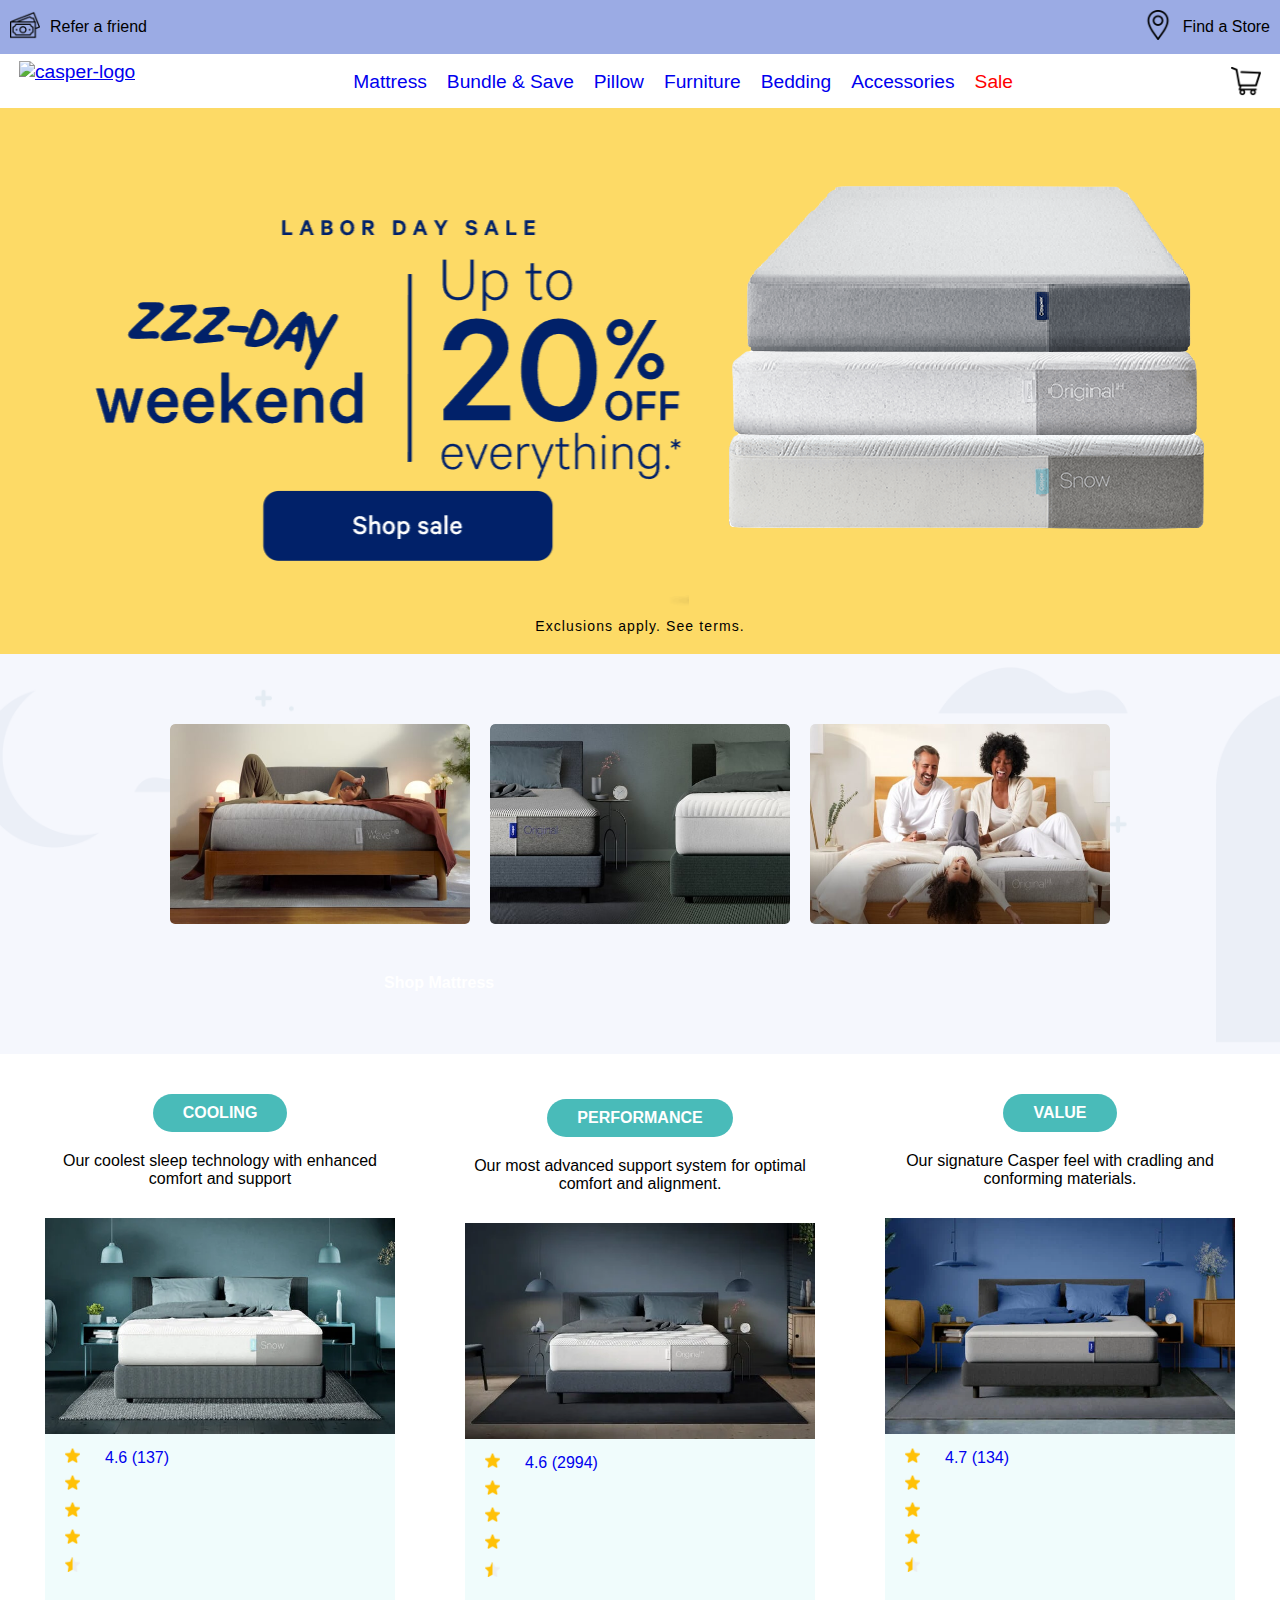
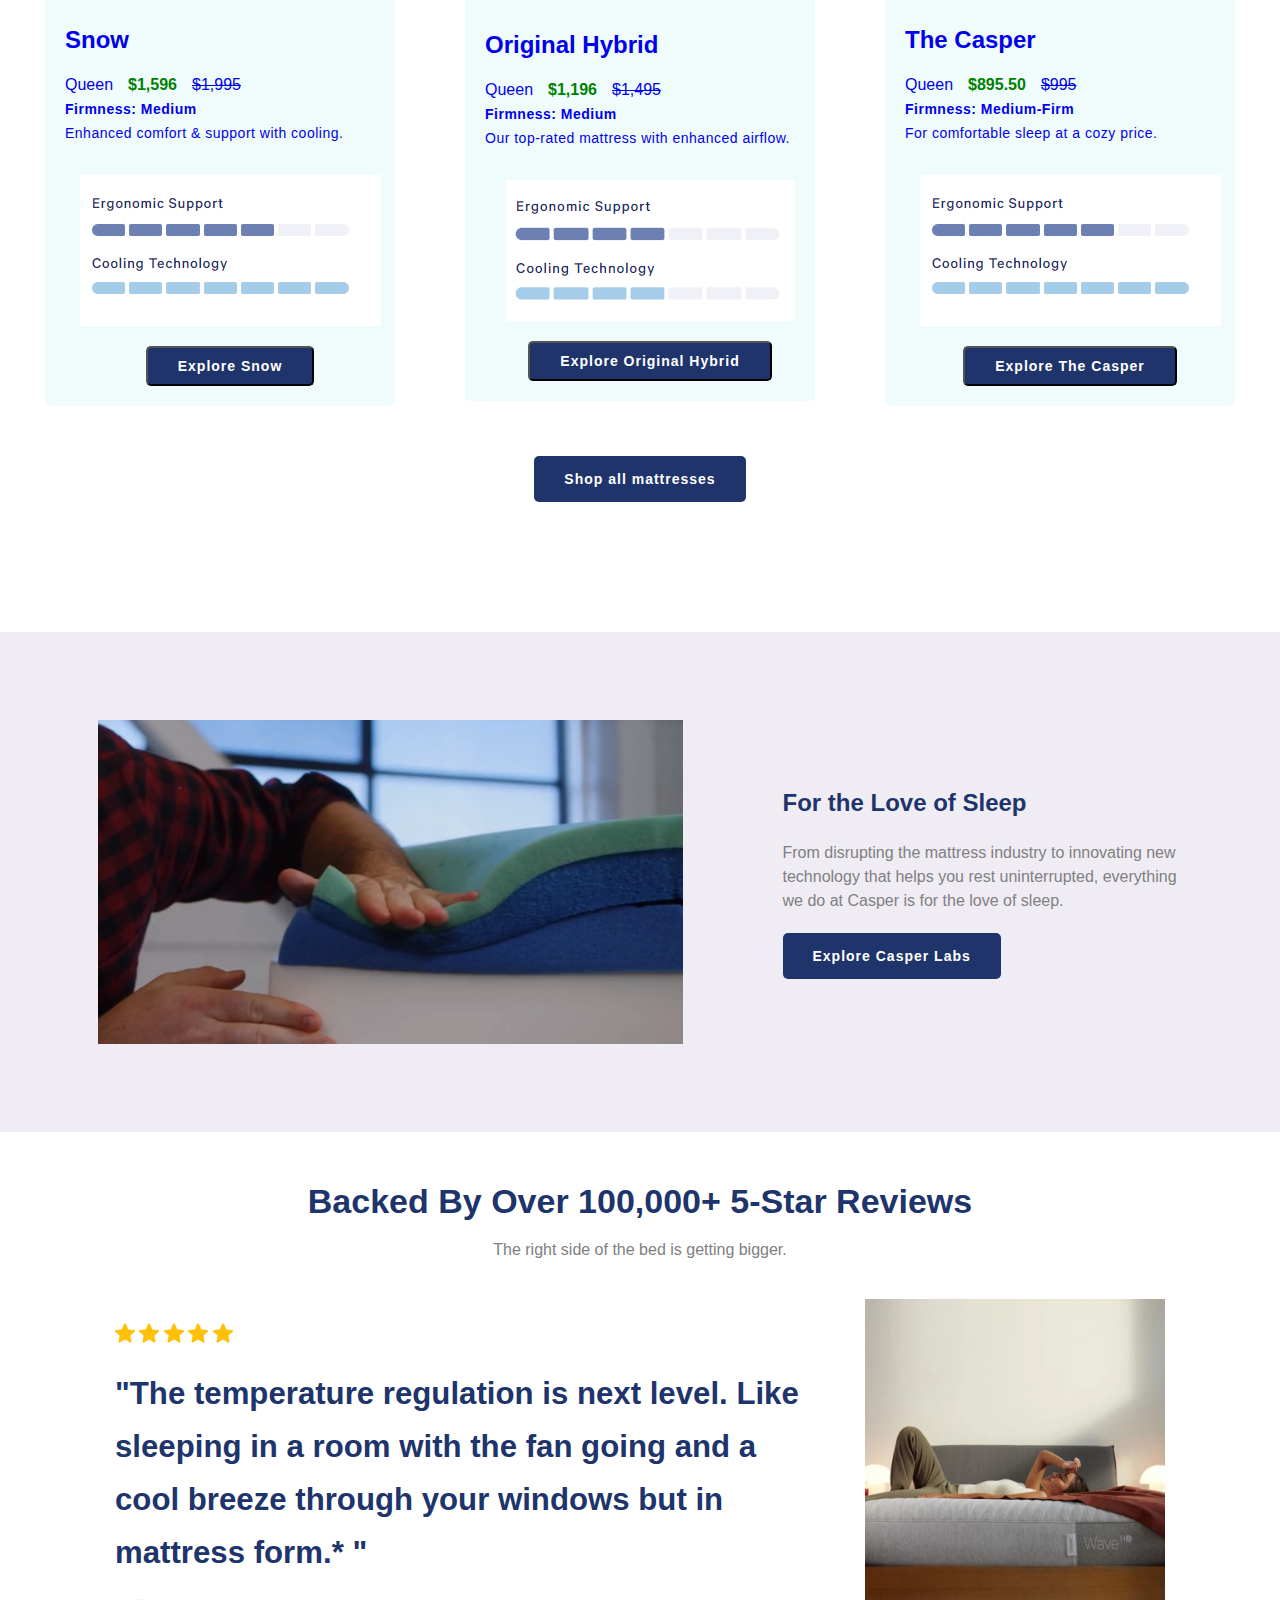
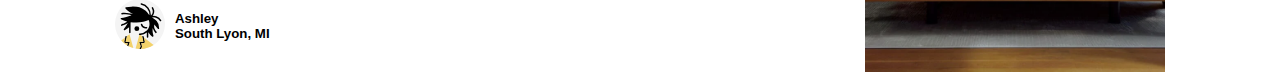
==== commit 8967a4c1: "finished reviews part" ====
--- a/index.html
+++ b/index.html
@@ -233,7 +233,7 @@
        
         <section class="video-container">
             <div class="video-div">
-                <h3>VIDEO</h3>
+                <img src="images/img-video.png" alt="">
             </div>
             <div class="video-info">
                 <h3>For the Love of Sleep</h3>
@@ -244,6 +244,43 @@
             </div>
         </section>
 
+        <section class="review-container">
+            <div class="header-review">
+                <h2>Backed By Over 100,000+ 5-Star Reviews</h2>
+                <p>The right side of the bed is getting bigger.</p>
+            </div>
+            <div class="review-content-container">
+                <div class="left">
+                    <div class="star-div">
+                        <img class="star-img" src="images/star.png" alt="star-rating">
+                        <img class="star-img" src="images/star.png" alt="star-rating">
+                        <img class="star-img" src="images/star.png" alt="star-rating">
+                        <img class="star-img" src="images/star.png" alt="star-rating">
+                        <img class="star-img" src="images/star.png" alt="star-rating">
+                    </div>
+                    <div class="review-content">
+                        <h2>
+                            "The temperature regulation is next level. Like sleeping in a room with the fan going and a cool breeze through your windows but in mattress form.* "
+                        </h2>
+                        
+                    </div>
+                    <div class="review-profile">
+                        <div class="profile-picture">
+                            <img class="profile-img"src="images/profile-pic.svg" alt="profile-picture">
+                        </div>
+                        <div class="review-profile-info">
+                            <h5>Ashley</h5>
+                            <h5>South Lyon, MI</h5>
+                        </div>
+                    </div>
+                </div>
+                <div class="right">
+                    <div class="review-img-container">
+                        <img class="experience-img-review"src="images/review1.png" alt="">
+                    </div>
+                </div>                
+            </div>
+        </section>
     </div>
   </body>
 </html>
--- a/styles.css
+++ b/styles.css
@@ -287,7 +287,8 @@
   margin-bottom: 100px;
 }
 
-.shop-all {
+.shop-all,
+.explore {
   padding: 15px 30px;
   border-radius: 5px;
   background-color: #20346c;
@@ -296,6 +297,7 @@
   font-size: 14px;
   letter-spacing: 1px;
   border: none;
+  cursor: pointer;
 }
 
 .video-container {
@@ -304,15 +306,15 @@
   align-items: center;
   gap: 100px;
   height: 300px;
+  margin-bottom: 50px;
+  background-color: #f0ecf4;
+  height: 500px;
 }
 
 .video-div {
   display: flex;
   justify-content: center;
   align-items: center;
-  background-color: gray;
-  height: 200px;
-  width: 400px;
 }
 
 .video-info {
@@ -320,7 +322,62 @@
   line-height: 1.5;
 }
 
-.video-info h3,
-p {
-  margin-bottom: 20px;
-}
+.video-info h3 {
+  margin-bottom: 20px;
+  color: #20346c;
+  font-size: 24px;
+}
+
+.video-info p {
+  margin-bottom: 20px;
+  color: gray;
+}
+
+.header-review {
+  text-align: center;
+  margin-bottom: 40px;
+}
+.header-review h2 {
+  margin-bottom: 20px;
+  color: #20346c;
+  font-size: 34px;
+  font-weight: 600;
+}
+
+.header-review p {
+  color: gray;
+}
+
+.review-content-container {
+  display: flex;
+  justify-content: center;
+  align-items: center;
+  gap: 50px;
+}
+
+.star-img {
+  width: 20px;
+  margin-bottom: 20px;
+}
+
+.review-content {
+  color: #20346c;
+  width: 700px;
+  line-height: 1.7;
+  font-size: 1.3em;
+  margin-bottom: 20px;
+}
+
+.review-profile {
+  display: flex;
+  align-items: center;
+  gap: 10px;
+}
+
+.profile-img {
+  width: 50px;
+}
+
+.experience-img-review {
+  width: 300px;
+}
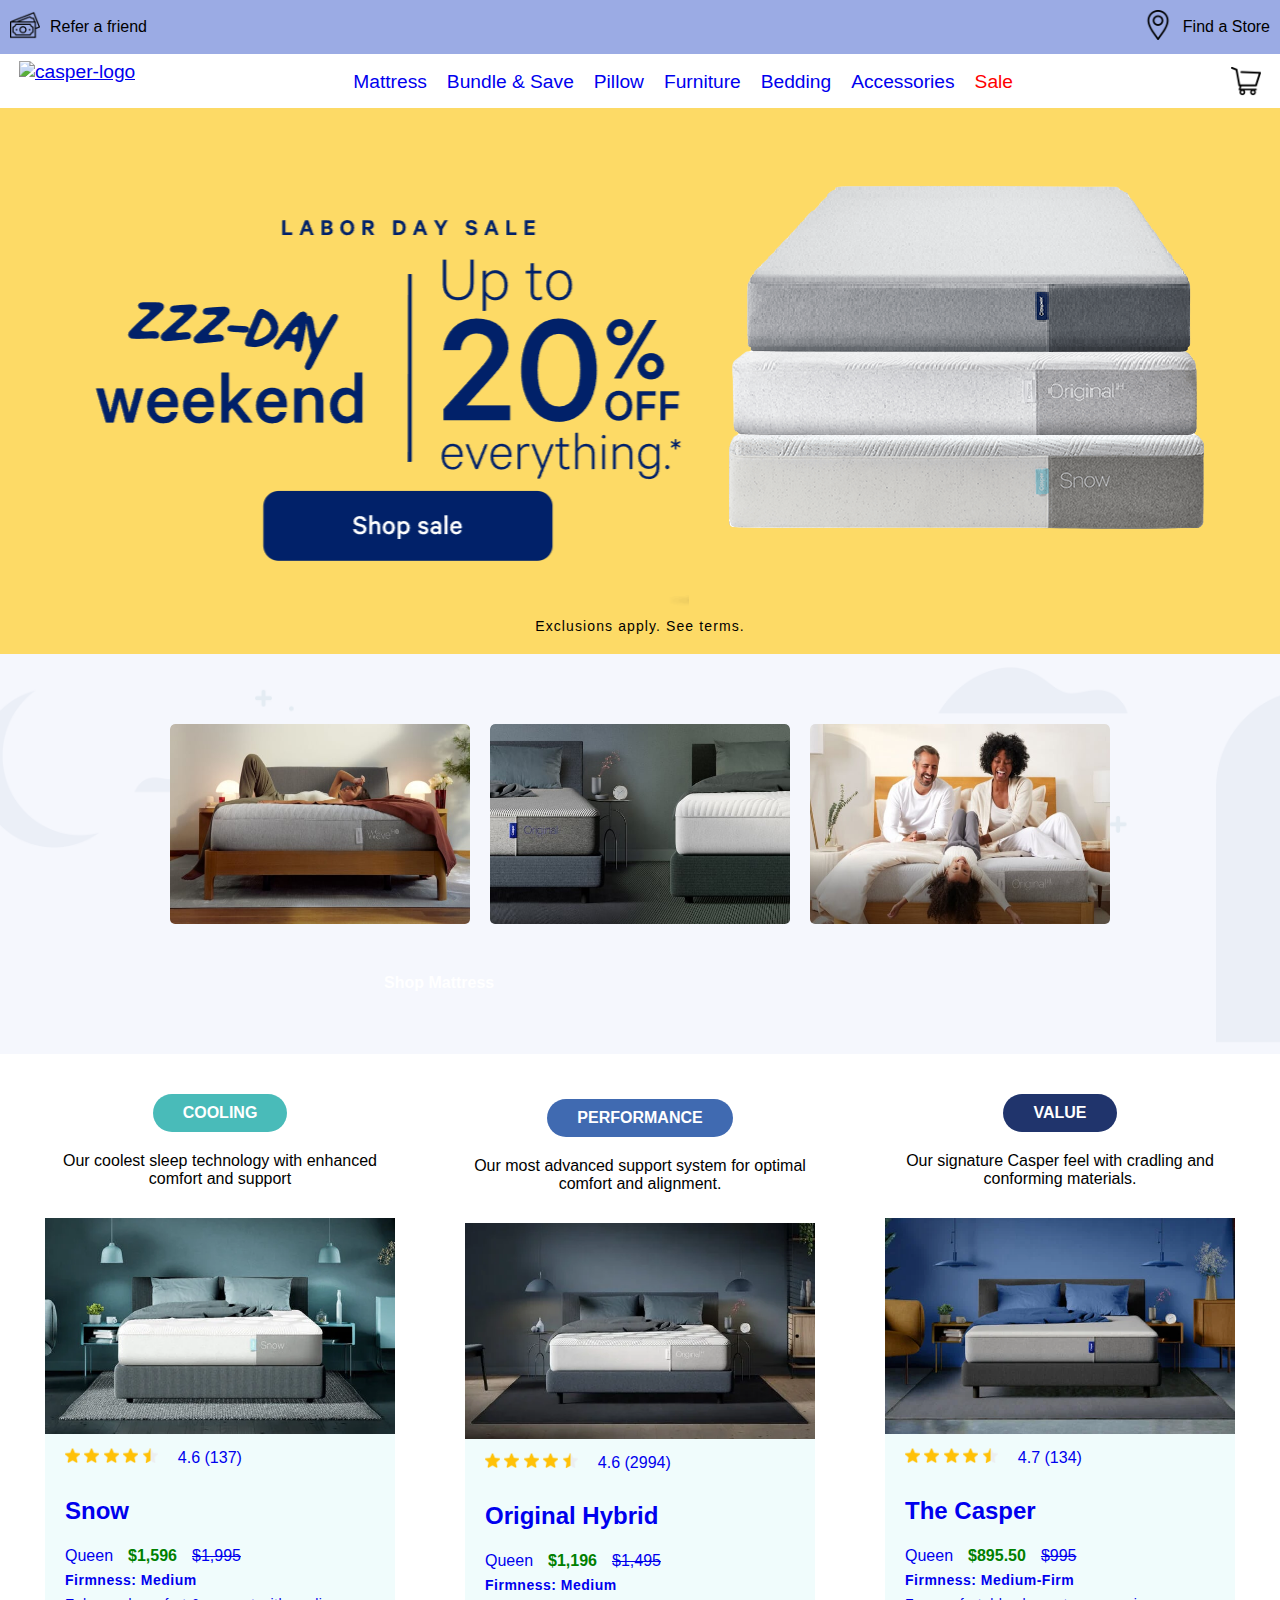
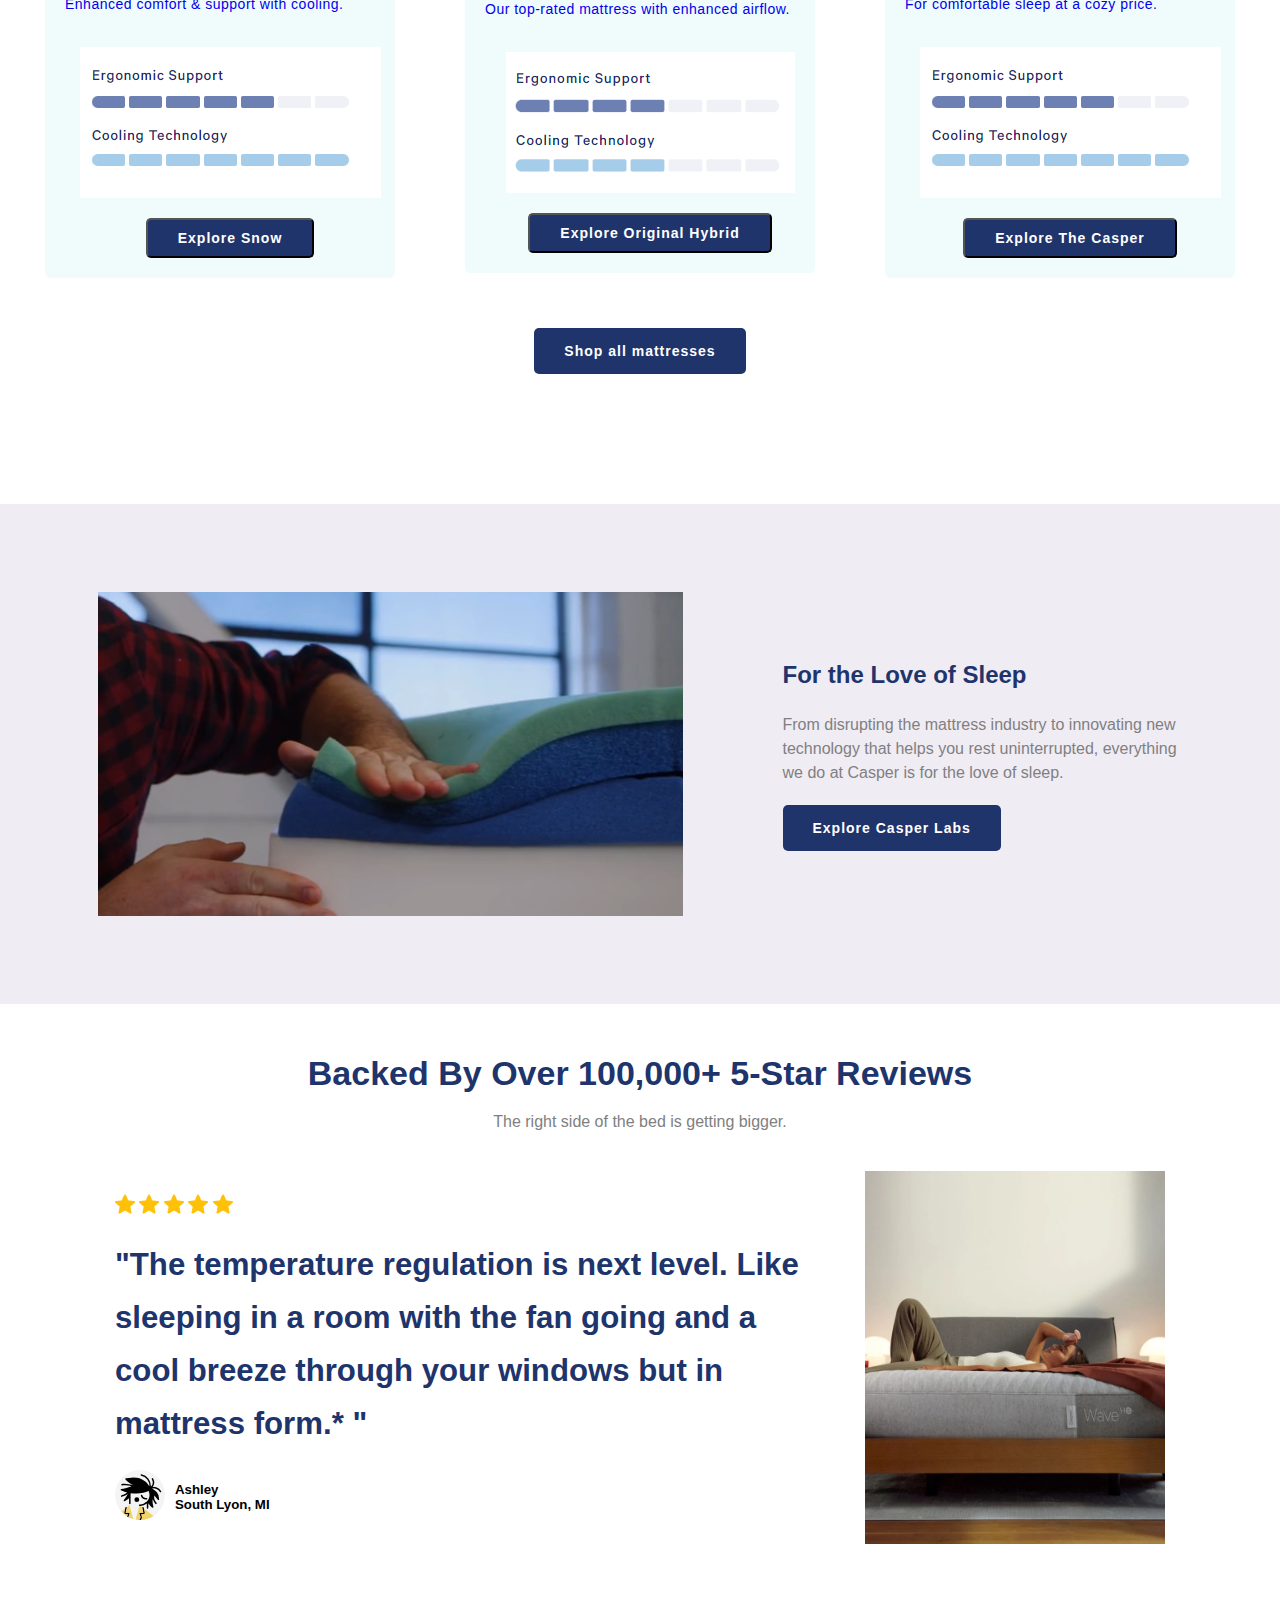
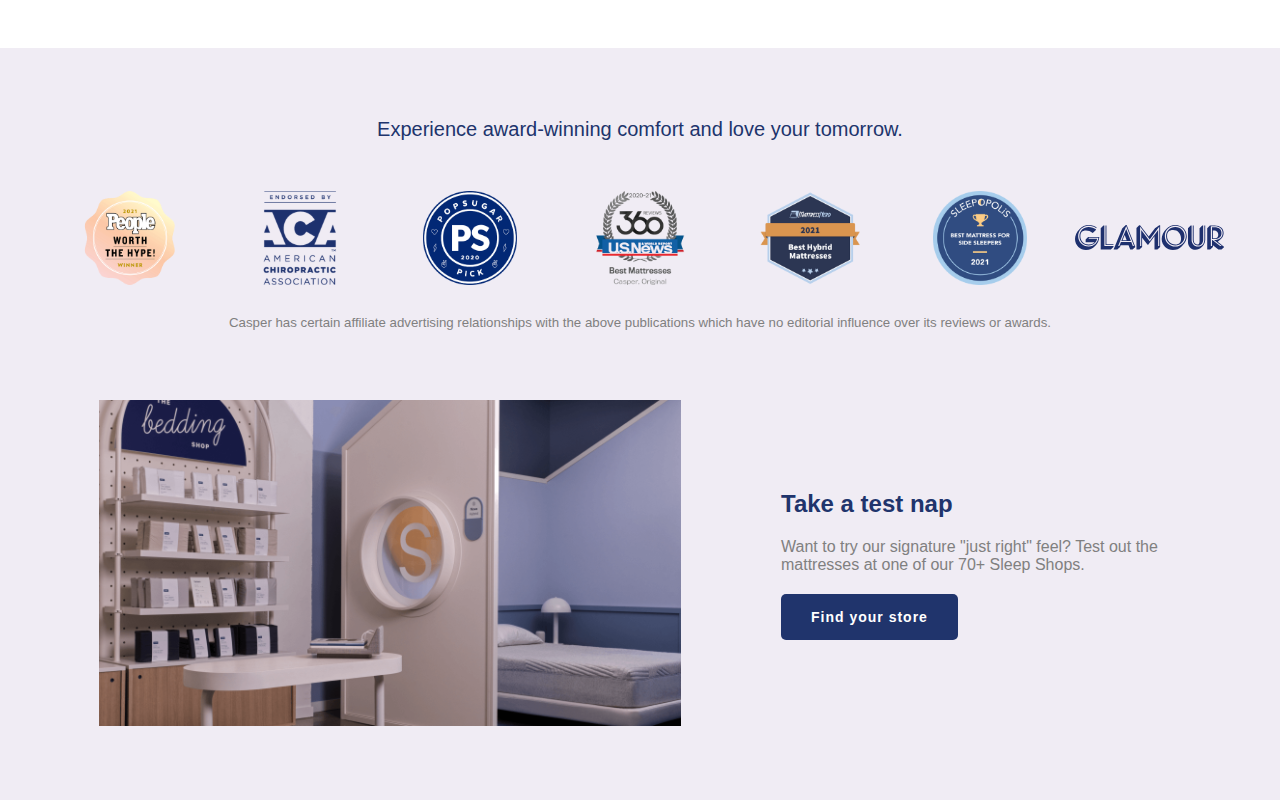
==== commit 5375603c: "finished awards section" ====
--- a/index.html
+++ b/index.html
@@ -122,7 +122,7 @@
             </div>
             
             <div class="card-col">
-                <p class="info1">PERFORMANCE</p>
+                <p class="info2">PERFORMANCE</p>
                 <div class="sub-info1">
                     <p class="sub-info1">Our most advanced support system for optimal comfort and alignment.</p>
                 </div>
@@ -175,7 +175,7 @@
             </div>
 
             <div class="card-col">
-                <p class="info1">VALUE</p>
+                <p class="info3">VALUE</p>
                 <div class="sub-info1">
                     <p class="sub-info1">Our signature Casper feel with cradling and conforming materials.</p>
                 </div>
@@ -281,6 +281,38 @@
                 </div>                
             </div>
         </section>
+
+        <section class="award-container"> 
+            <div class="award-header">
+                <h4>Experience award-winning comfort and love your tomorrow.</h4>
+            </div>
+            <div class="image-award-container">
+                <img src="images/award1.svg" alt="award1">
+                <img src="images/award2.svg" alt="award2">
+                <img src="images/award3.svg" alt="award3">
+                <img src="images/award4.png" alt="award4">
+                <img src="images/award5.svg" alt="award5">
+                <img src="images/award6.svg" alt="award6">
+                <img src="images/award7.svg" alt="award7">
+            </div>
+            <div class="award-info">
+                <h5>
+                    Casper has certain affiliate advertising relationships with the above publications which have no editorial influence over its reviews or awards.
+                </h5>
+            </div>
+            <div class="take-nap-container">
+                <div class="nap-img-container">
+                    <img src="images/nap-img.png" alt="nap-img">
+                </div>
+                <div class="nap-text">
+                    <h3>Take a test nap</h3>
+                    <p>
+                        Want to try our signature "just right" feel? Test out the mattresses at one of our 70+ Sleep Shops.
+                    </p>
+                    <button type="button" class="award-btn">Find your store</button>
+                </div>
+            </div>
+        </section>
     </div>
   </body>
 </html>
--- a/styles.css
+++ b/styles.css
@@ -172,10 +172,31 @@
   background-color: #49bbb9;
 }
 
+.info2 {
+  padding: 10px 30px;
+  border-radius: 50px;
+  font-weight: bold;
+  color: white;
+  margin-bottom: 20px;
+  background-color: #406AB1;
+}
+
+.info3{
+  padding: 10px 30px;
+  border-radius: 50px;
+  font-weight: bold;
+  color: white;
+  margin-bottom: 20px;
+  background-color: #20346c;
+}
+
+
 .sub-info1 p {
   text-align: center;
   margin-bottom: 30px;
 }
+
+
 
 .mattress-card {
   background-color: #f0fcfc;
@@ -288,7 +309,7 @@
 }
 
 .shop-all,
-.explore {
+.explore, .award-btn {
   padding: 15px 30px;
   border-radius: 5px;
   background-color: #20346c;
@@ -348,6 +369,10 @@
   color: gray;
 }
 
+.review-container{
+  margin-bottom: 100px;
+}
+
 .review-content-container {
   display: flex;
   justify-content: center;
@@ -355,7 +380,7 @@
   gap: 50px;
 }
 
-.star-img {
+.star-div img{
   width: 20px;
   margin-bottom: 20px;
 }
@@ -381,3 +406,58 @@
 .experience-img-review {
   width: 300px;
 }
+
+.award-container{
+  display: flex;
+  flex-direction: column;
+  justify-content: center;
+  align-items: center;
+  padding: 70px 0px ;
+  background-color: #f0ecf4;
+}
+
+.award-header{
+  margin-bottom: 50px;
+}
+
+.award-header h4{
+  color:  #20346c;
+  font-size: 20px;
+  font-weight: 400;
+}
+
+.image-award-container{
+  display: flex;
+  align-items: center;
+  gap: 20px;
+  margin-bottom: 30px;
+}
+
+.image-award-container img{
+  width: 150px
+}
+
+.award-info h5{
+  color: gray;
+  margin-bottom: 70px;
+  font-weight: 100;
+}
+
+.take-nap-container{
+  display: flex;
+  align-items: center;
+  gap: 100px;
+}
+
+.nap-text h3{
+  margin-bottom: 20px;
+  color: #20346c;
+  font-size: 24px;
+}
+
+
+.nap-text p {
+  margin-bottom: 20px;
+  color: gray;
+  width: 400px
+}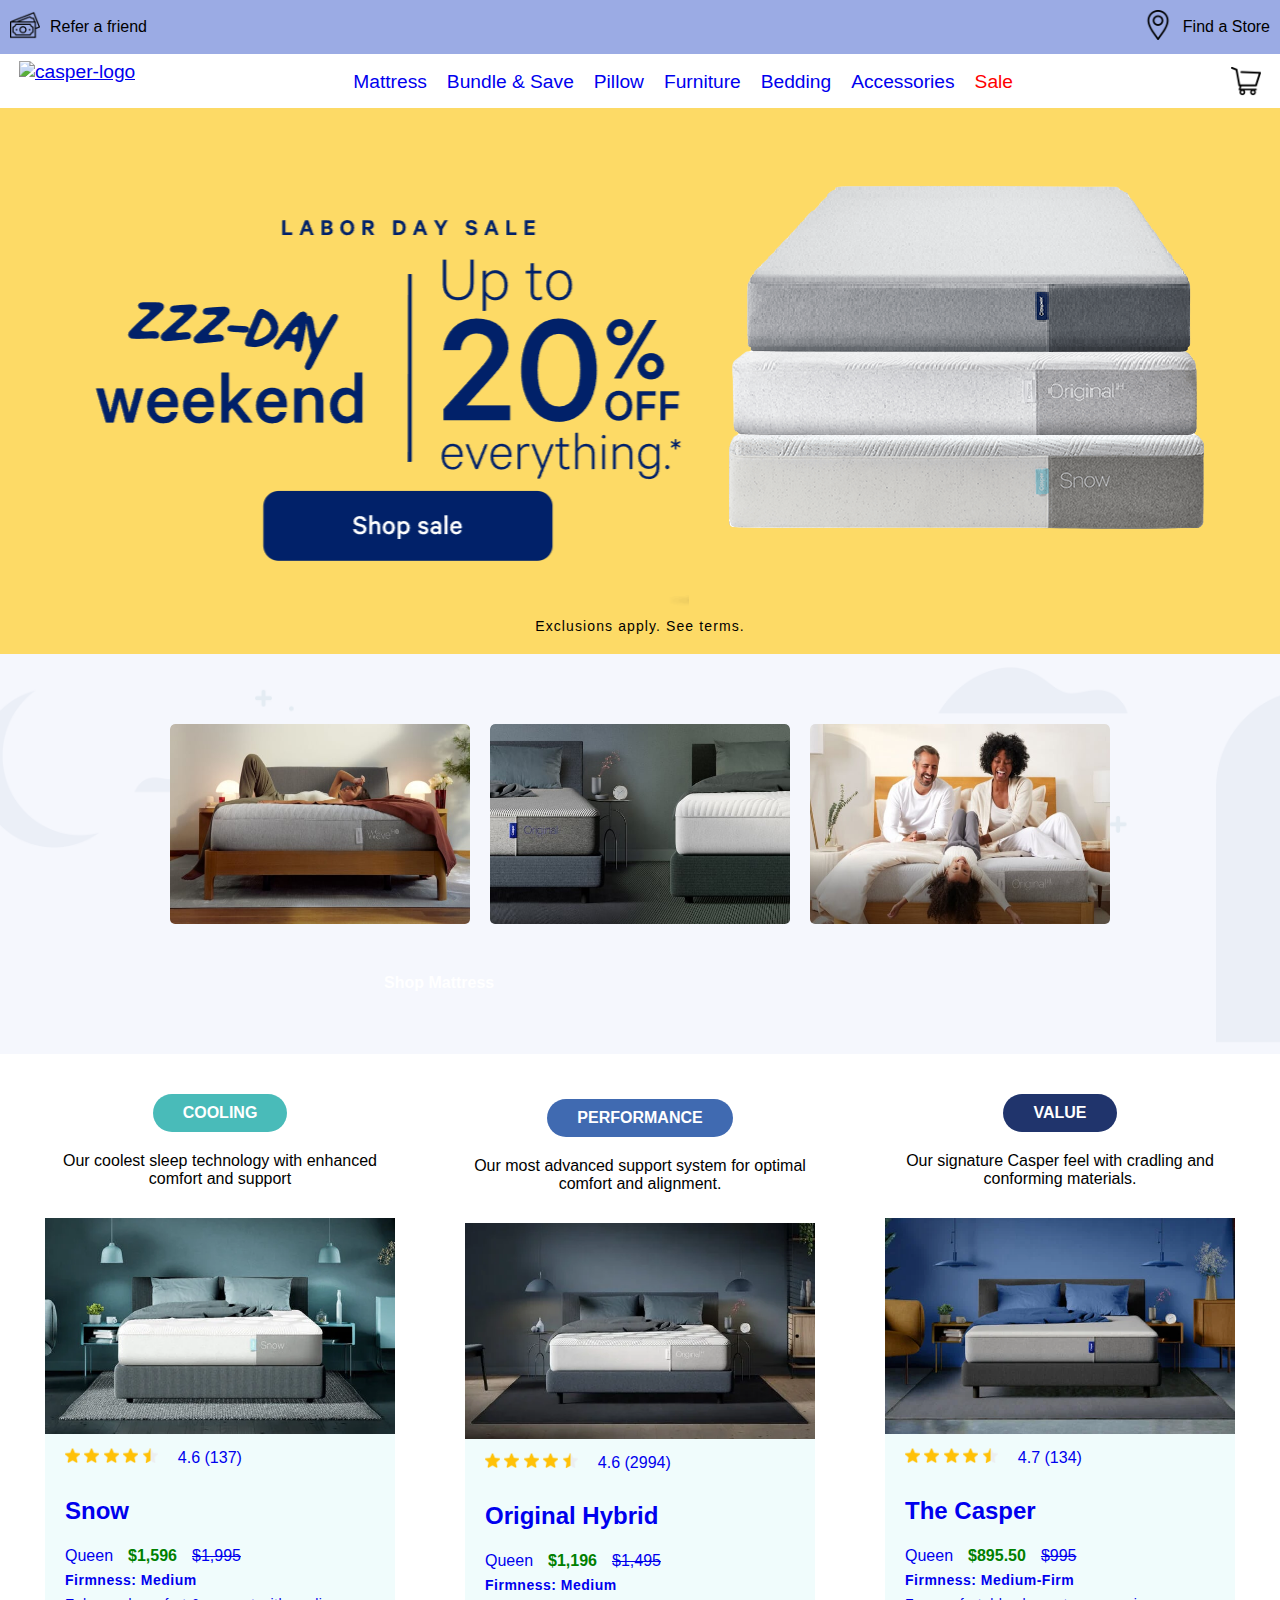
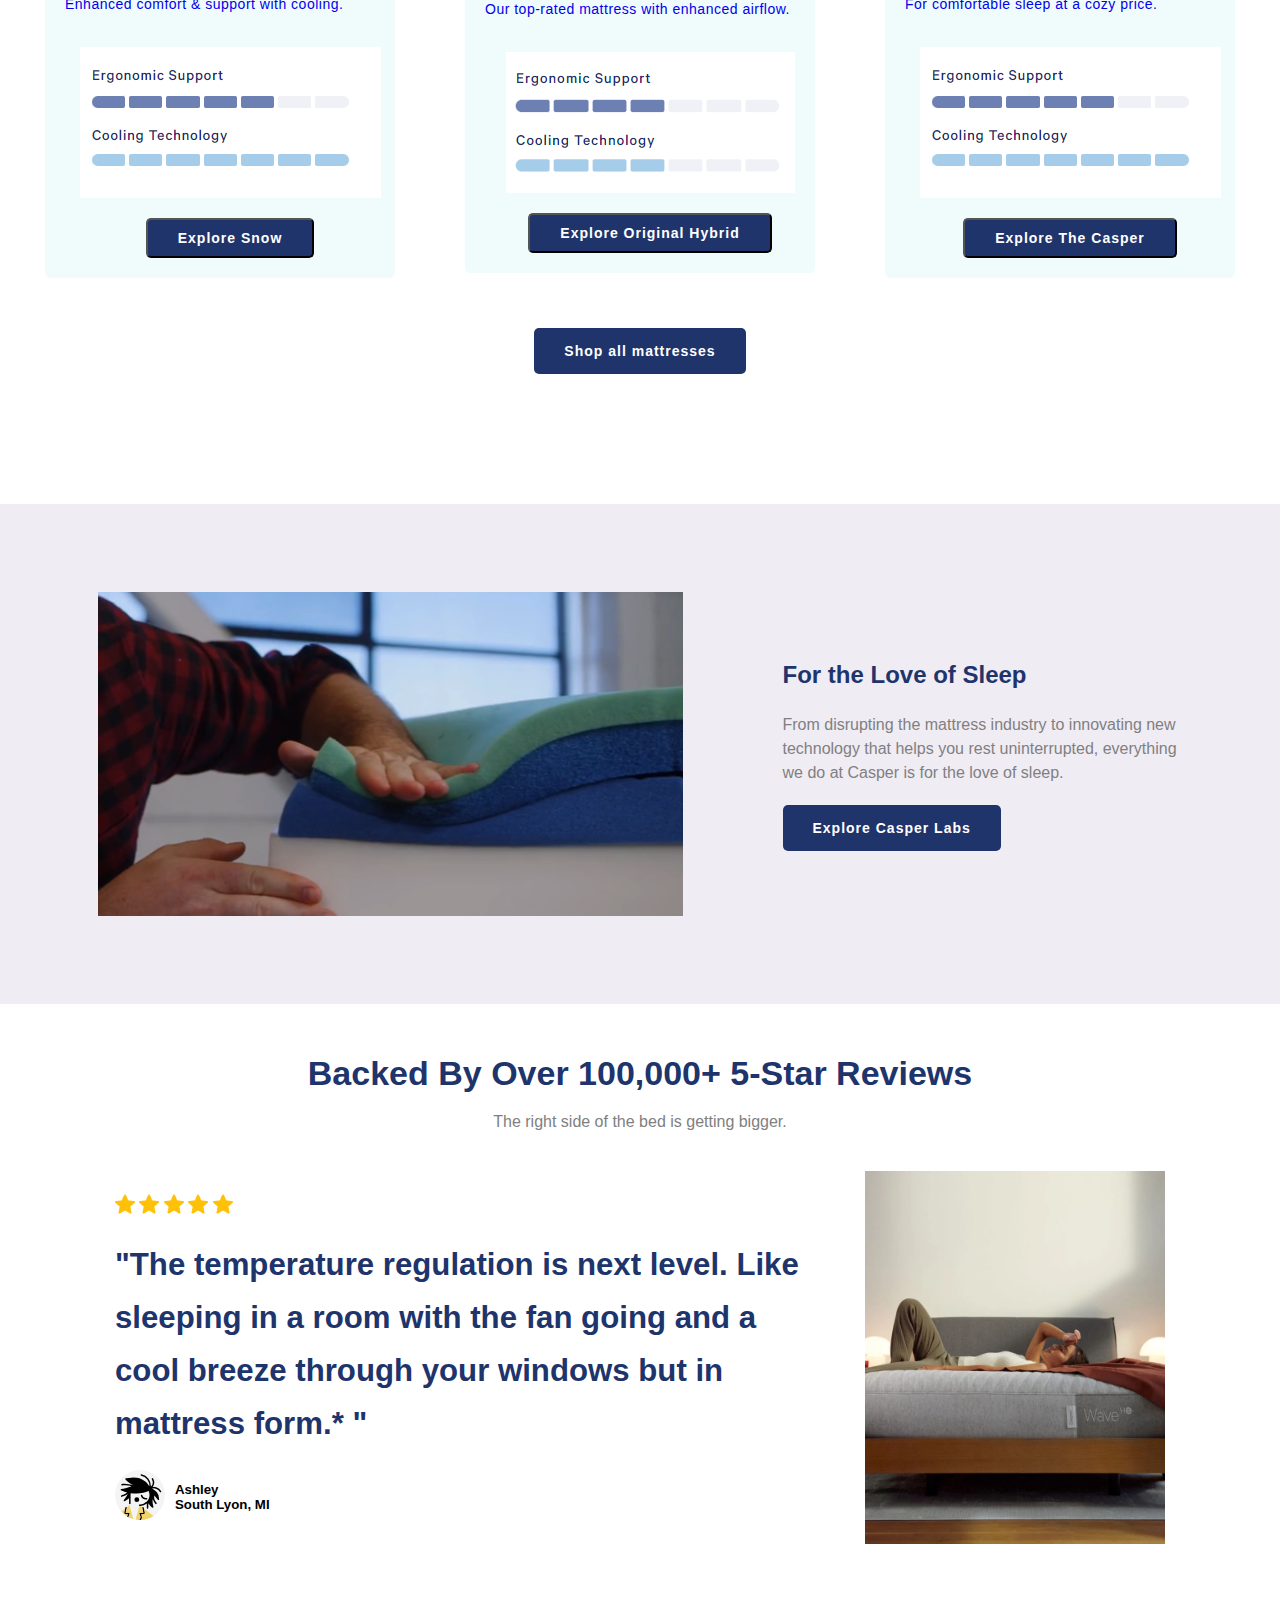
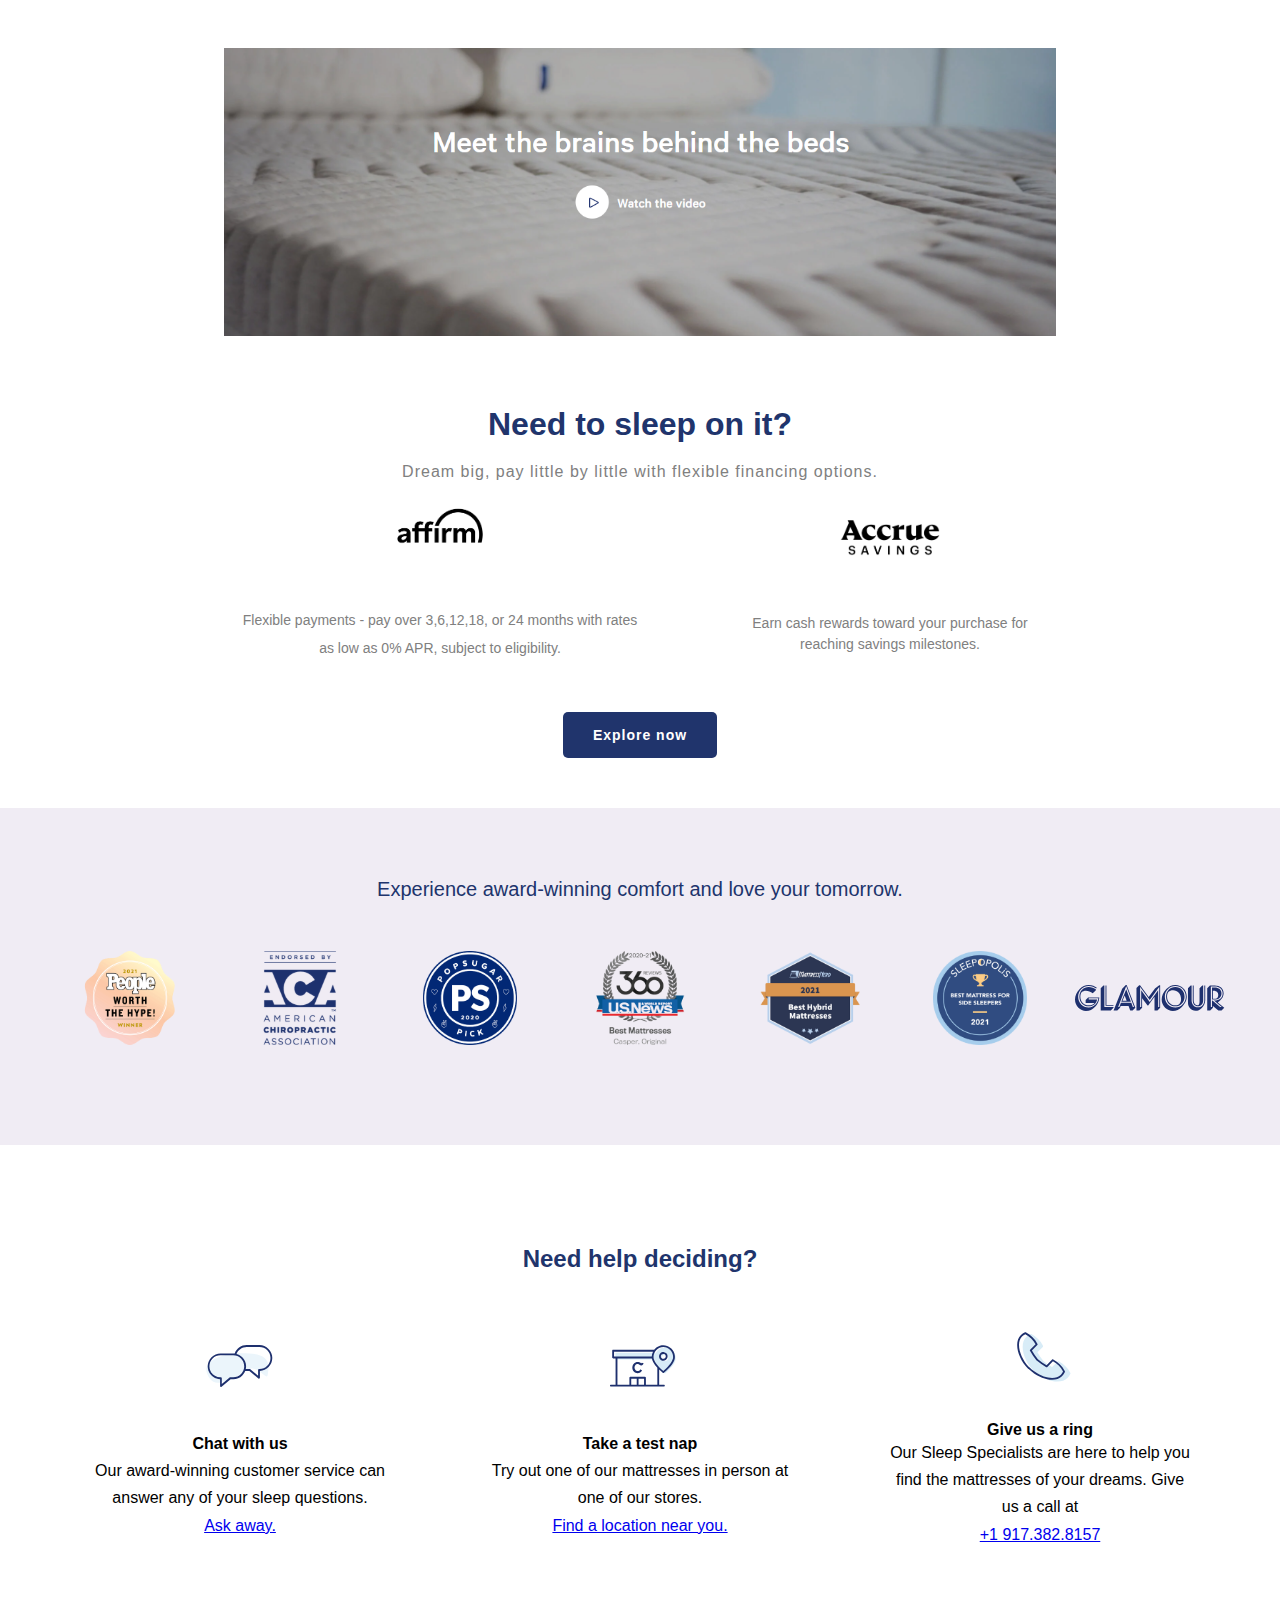
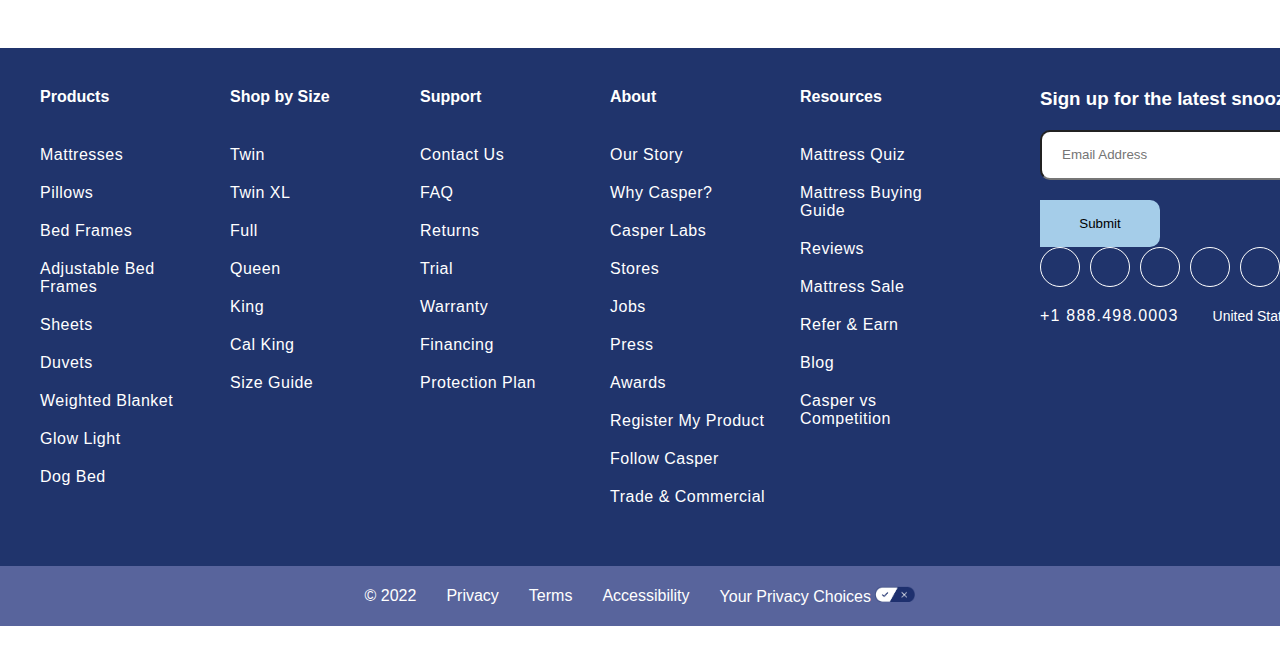
==== commit 28b4ebd6: "finished cta-information section and footer" ====
--- a/index.html
+++ b/index.html
@@ -8,6 +8,7 @@
       integrity="sha384-50oBUHEmvpQ+1lW4y57PTFmhCaXp0ML5d60M1M7uH2+nqUivzIebhndOJK28anvf"
       crossorigin="anonymous"
     />
+    <link rel="stylesheet" href="https://cdnjs.cloudflare.com/ajax/libs/font-awesome/6.4.2/css/all.min.css" integrity="sha512-z3gLpd7yknf1YoNbCzqRKc4qyor8gaKU1qmn+CShxbuBusANI9QpRohGBreCFkKxLhei6S9CQXFEbbKuqLg0DA==" crossorigin="anonymous" referrerpolicy="no-referrer" />
   </head>
   <body>
     <div class="container">
@@ -282,6 +283,36 @@
             </div>
         </section>
 
+        
+        
+        <section class="cta-container">
+            <div class="video">
+                <img src="images/video-cta.png" alt="video-cta">
+            </div>
+            <div class="cta-info">
+                <h2>Need to sleep on it?</h2>
+                <p>Dream big, pay little by little with flexible financing options.</p>
+            </div>
+            <div class="icon-cta-container">
+                <div class="icon-affirm">
+                    <img src="images/affirm-cta.png" alt="affirm icon">
+                    <p>
+                        Flexible payments - pay over 3,6,12,18, or 24 months with rates as low as 0% APR, subject to eligibility.
+                    </p>
+                </div>
+                <div class="icon-accrue">
+                    <img src="images/accrue-cta.png" alt="accrue-icon">
+                    <p>
+                        Earn cash rewards toward your purchase for reaching savings milestones.
+                    </p>
+                </div>
+            </div>
+            <div class="btn-cta-div">
+                <button class="btn-cta">Explore now</button>
+            </div>
+        </section>
+
+
         <section class="award-container"> 
             <div class="award-header">
                 <h4>Experience award-winning comfort and love your tomorrow.</h4>
@@ -295,25 +326,166 @@
                 <img src="images/award6.svg" alt="award6">
                 <img src="images/award7.svg" alt="award7">
             </div>
-            <div class="award-info">
-                <h5>
-                    Casper has certain affiliate advertising relationships with the above publications which have no editorial influence over its reviews or awards.
-                </h5>
-            </div>
-            <div class="take-nap-container">
-                <div class="nap-img-container">
-                    <img src="images/nap-img.png" alt="nap-img">
-                </div>
-                <div class="nap-text">
-                    <h3>Take a test nap</h3>
+        </section>
+
+        <section class="help-container">
+            <div class="need-help-div">
+                <h2>Need help deciding?</h2>
+            </div>
+            <div class="help-option-div">
+                <div class="chat-help">
+                    <img src="images/chat.svg" alt="call-icon">
+                    <h4>Chat with us</h4>
                     <p>
-                        Want to try our signature "just right" feel? Test out the mattresses at one of our 70+ Sleep Shops.
+                        Our award-winning customer service can
+                        answer any of your sleep questions.
                     </p>
-                    <button type="button" class="award-btn">Find your store</button>
-                </div>
-            </div>
-        </section>
+                    <a href="#"><p>Ask away.</p></a>
+                </div>
+
+                <div class="test-help">
+                    <img src="images/location-help.svg" alt="location-icon">
+                    <h4>Take a test nap</h4>
+                    <p>
+                        Try out one of our mattresses in person at one of our stores.
+                    </p>
+                    <a href="#"><p>Find a location near you.</p></a>
+                </div>
+
+                <div class="call-help">
+                    <img src="images/call-help.svg" alt="call-icon">
+                    <h4>Give us a ring</h4>
+                    <p>
+                        Our Sleep Specialists are here to help
+                        you find the mattresses of your dreams.
+                        Give us a call at
+                    </p>
+                    <a href="#"><p>+1 917.382.8157</p></a>
+                </div>
+                
+            </div>
+        </section>
+
+        <section class="information-container">
+            <div class="left-menu">
+                <div class="product-div">
+                    <h4>Products</h4>
+                    <ul class="list-style">
+                        <li>Mattresses</li>
+                        <li>Pillows</li>
+                        <li>Bed Frames</li>
+                        <li>Adjustable Bed Frames</li>
+                        <li>Sheets</li>
+                        <li>Duvets</li>
+                        <li>Weighted Blanket</li>
+                        <li>Glow Light</li>
+                        <li>Dog Bed</li>
+                    </ul>
+                </div>
+                <div class="shop-size-div">
+                    <h4>Shop by Size</h4>
+                    <ul>
+                        <li>Twin</li>
+                        <li>Twin XL</li>
+                        <li>Full</li>
+                        <li>Queen</li>
+                        <li>King</li>
+                        <li>Cal King</li>
+                        <li>Size Guide</li>
+                    </ul>
+                </div>
+                <div class="support-div">
+                    <h4>Support</h4>
+                    <ul>
+                        <li>Contact Us</li>
+                        <li>FAQ</li>
+                        <li>Returns</li>
+                        <li>Trial</li>
+                        <li>Warranty</li>
+                        <li>Financing</li>
+                        <li>Protection Plan</li>
+                    </ul>
+                </div>
+                <div class="about-div">
+                    <h4>About</h4>
+                    <ul>
+                        <li>Our Story</li>
+                        <li>Why Casper?</li>
+                        <li>Casper Labs</li>
+                        <li>Stores</li>
+                        <li>Jobs</li>
+                        <li>Press</li>
+                        <li>Awards</li>
+                        <li>Register My Product</li>
+                        <li>Follow Casper</li>
+                        <li>Trade & Commercial</li>
+                    </ul>
+                </div>
+                <div class="resources-div">
+                    <h4>Resources</h4>
+                    <ul>
+                        <li>Mattress Quiz</li>
+                        <li>Mattress Buying Guide</li>
+                        <li>Reviews</li>
+                        <li>Mattress Sale</li>
+                        <li>Refer & Earn</li>
+                        <li>Blog</li>
+                        <li>Casper vs Competition</li>
+                    </ul>
+                </div>
+            </div>
+            <div class="right-menu">
+                <h3>Sign up for the latest snooze</h3>
+                <form action="" method="post">
+                    <input type="email" placeholder="Email Address"><button>Submit</button>
+                </form>
+                <div class="link-icon-div">
+                    <div class="link-icon">
+                        <a href="#"><i class="fa-brands fa-facebook-f" style="color: #ffffff;"></i></a>
+                     </div>   
+                    <div class="link-icon">
+                        <a href="#"><i class="fa-brands fa-twitter" style="color: #ffffff;"></i></a> 
+                    </div>
+
+                    <div class="link-icon">
+                        <a href="#"><i class="fa-brands fa-instagram" style="color: #ffffff;"></i></a>
+                    </div>
+                    <div class="link-icon">
+                        <a href="#"><i class="fa-brands fa-pinterest" style="color: #ffffff;"></i></a>
+                    </div>
+                    <div class="link-icon">
+                        <a href="#"><i class="fa-brands fa-linkedin-in" style="color: #ffffff;"></i></a>
+                    </div>
+                    <div class="link-icon">
+                        <a href="#"><i class="fa-brands fa-youtube" style="color: #ffffff;"></i></a>
+                    </div>   
+                </div>
+                <div class="contact-div">
+                    <div class="number">
+                        <a href="">+1 888.498.0003</a>
+                    </div>
+                    <select name="country" id="">
+                        <option value="united-states">United States</option>
+                        <option value="canada-en">Canada (English)</option>
+                        <option value="canada-fr">Canada (Francais)</option>
+                    </select>
+                </div>
+            </div>
+        </section>
+        <footer class="footer-container"> 
+            <ul>
+                <a href=""><li>© 2022</li></a>
+                <a href=""><li>Privacy</li></a>
+                <a href=""><li>Terms</li></a>
+                <a href=""><li>Accessibility</li></a>
+                <a href=""><li>Your Privacy Choices <img style="width: 40px" src="images/privacy-footer.png" alt="privacy"></li></a>
+                
+            </ul>
+        </footer>
     </div>
+
+ 
+    
   </body>
 </html>
 
--- a/styles.css
+++ b/styles.css
@@ -6,6 +6,10 @@
 
 body {
   font-family: sans-serif;
+}
+
+.container{
+  margin-bottom: 20px;
 }
 
 .first-part {
@@ -178,10 +182,10 @@
   font-weight: bold;
   color: white;
   margin-bottom: 20px;
-  background-color: #406AB1;
-}
-
-.info3{
+  background-color: #406ab1;
+}
+
+.info3 {
   padding: 10px 30px;
   border-radius: 50px;
   font-weight: bold;
@@ -190,13 +194,10 @@
   background-color: #20346c;
 }
 
-
 .sub-info1 p {
   text-align: center;
   margin-bottom: 30px;
 }
-
-
 
 .mattress-card {
   background-color: #f0fcfc;
@@ -309,7 +310,9 @@
 }
 
 .shop-all,
-.explore, .award-btn {
+.explore,
+.award-btn,
+.btn-cta {
   padding: 15px 30px;
   border-radius: 5px;
   background-color: #20346c;
@@ -369,7 +372,7 @@
   color: gray;
 }
 
-.review-container{
+.review-container {
   margin-bottom: 100px;
 }
 
@@ -380,7 +383,7 @@
   gap: 50px;
 }
 
-.star-div img{
+.star-div img {
   width: 20px;
   margin-bottom: 20px;
 }
@@ -407,57 +410,334 @@
   width: 300px;
 }
 
-.award-container{
+.award-container {
   display: flex;
   flex-direction: column;
   justify-content: center;
   align-items: center;
-  padding: 70px 0px ;
+  padding: 70px 0px;
   background-color: #f0ecf4;
 }
 
-.award-header{
+.award-header {
   margin-bottom: 50px;
 }
 
-.award-header h4{
-  color:  #20346c;
+.award-header h4 {
+  color: #20346c;
   font-size: 20px;
   font-weight: 400;
 }
 
-.image-award-container{
+.image-award-container {
   display: flex;
   align-items: center;
   gap: 20px;
   margin-bottom: 30px;
 }
 
-.image-award-container img{
-  width: 150px
-}
-
-.award-info h5{
+.image-award-container img {
+  width: 150px;
+}
+
+.award-info h5 {
   color: gray;
   margin-bottom: 70px;
   font-weight: 100;
 }
 
-.take-nap-container{
+.take-nap-container {
   display: flex;
   align-items: center;
   gap: 100px;
 }
 
-.nap-text h3{
+.nap-text h3 {
   margin-bottom: 20px;
   color: #20346c;
   font-size: 24px;
 }
 
-
 .nap-text p {
   margin-bottom: 20px;
   color: gray;
-  width: 400px
-}+  width: 400px;
+}
+
+.video {
+  display: flex;
+  justify-content: center;
+  margin-top: 70px;
+  margin-bottom: 70px;
+}
+
+.video img {
+  width: 65%;
+}
+
+.cta-container {
+  margin-bottom: 50px;
+}
+
+.cta-info {
+  display: flex;
+  flex-direction: column;
+  justify-content: center;
+  align-items: center;
+}
+
+.cta-info h2 {
+  margin-bottom: 20px;
+  margin-bottom: 20px;
+  color: rgb(32, 52, 108);
+  font-size: 32px;
+}
+.cta-info p {
+  color: gray;
+  font-size: 16px;
+  letter-spacing: 1px;
+}
+
+.icon-cta-container {
+  display: flex;
+  justify-content: center;
+  align-items: center;
+  gap: 100px;
+}
+
+.icon-affirm {
+  display: flex;
+  flex-direction: column;
+  justify-content: center;
+  align-items: center;
+  width: 400px;
+}
+
+.icon-affirm img {
+  width: 100px;
+  margin-bottom: 25px;
+}
+
+.icon-affirm p {
+  text-align: center;
+  line-height: 2;
+  font-weight: 400;
+  font-size: 14px;
+  color: gray;
+}
+
+.icon-accrue {
+  display: flex;
+  flex-direction: column;
+  justify-content: center;
+  align-items: center;
+  width: 300px;
+}
+.icon-accrue img {
+  width: 100px;
+  margin-bottom: 25px;
+}
+
+.icon-accrue p {
+  text-align: center;
+  line-height: 1.5;
+  font-weight: 400;
+  font-size: 14px;
+  color: gray;
+}
+
+.btn-cta-div {
+  display: flex;
+  justify-content: center;
+  margin-top: 50px;
+}
+
+.help-container {
+  margin-top: 100px;
+  margin-bottom: 100px;
+}
+
+.need-help-div {
+  text-align: center;
+  color: rgb(32, 52, 108);
+}
+
+.help-option-div {
+  display: flex;
+  justify-content: center;
+  gap: 100px;
+}
+
+.need-help-div h2 {
+  margin-bottom: 40px;
+}
+
+.chat-help,
+.test-help,
+.call-help {
+  display: flex;
+  flex-direction: column;
+  justify-content: center;
+  align-items: center;
+}
+
+.chat-help,
+.test-help,
+.call-help h4 {
+  color: black;
+}
+
+.chat-help,
+.test-help,
+.call-help p {
+  width: 300px;
+  text-align: center;
+  line-height: 1.7;
+}
+
+.chat-help img {
+  margin-bottom: 20px;
+}
+
+.test-help img {
+  margin-bottom: 20px;
+}
+
+.call-help img {
+  margin-bottom: 20px;
+}
+
+.information-container {
+  display: flex;
+  justify-content: space-between;
+
+  background-color: rgb(32, 52, 108);
+  color: white;
+}
+
+.left-menu {
+  display: flex;
+  gap: 30px;
+  margin: 40px;
+}
+
+.left-menu li {
+  list-style-type: none;
+  width: 160px;
+  margin-bottom: 20px;
+  font-size: 1rem;
+  letter-spacing: 0.5px;
+}
+
+.product-div,
+.shop-size-div,
+.support-div,
+.about-div,
+.resources-div {
+  display: flex;
+  flex-direction: column;
+  gap: 40px;
+}
+
+.link-icon-div {
+  display: flex;
+  gap: 10px;
+  justify-content: flex-start;
+}
+
+.right-menu {
+  margin: 40px;
+}
+
+.right-menu h3 {
+  margin-bottom: 20px;
+}
+
+.link-icon {
+  display: flex;
+  justify-content: center;
+  align-items: center;
+  border: 1px solid white;
+  border-radius: 50%;
+  height: 40px;
+  width: 40px;
+  margin-bottom: 20px;
+}
+
+.link-icon:hover{
+  border: 2px solid lightblue
+}
+
+.contact-div {
+  display: flex;
+  gap: 30px;
+}
+
+.number a{
+  color: white;
+  text-decoration: none;
+  
+  letter-spacing: 1.2px;
+}
+
+.number a:hover{
+  transition: .3s;
+  opacity: .5;
+}
+
+select {
+  background-color: rgb(32, 52, 108);
+  color: white;
+  font-size: 14px;
+  border: none;
+}
+
+option {
+  color: white;
+}
+
+.right-menu input {
+  width: 350px;
+  height: 50px;
+  padding-left: 20px;
+  border-top-left-radius:10px;
+  border-bottom-left-radius:10px;
+  margin-bottom: 20px;
+  color: gray;
+}
+
+.right-menu input:focus {
+  outline: 2px solid #a5cde9 ;
+}
+
+.right-menu button {
+  height: 47px;
+  width: 120px;
+  border-top-right-radius: 10px;
+  border-bottom-right-radius: 10px;
+  background-color: #a5cde9;
+  border: none
+}
+
+.footer-container{
+  padding-top: 20px;
+  padding-bottom: 20px;
+  background-color: #58649c;
+}
+
+.footer-container ul{
+  display: flex;
+  justify-content: center;
+  align-items: center;
+  gap: 30px;
+}
+
+.footer-container a{
+  text-decoration: none;
+  color: white
+}
+
+.footer-container li{
+  list-style-type: none;
+}
+
